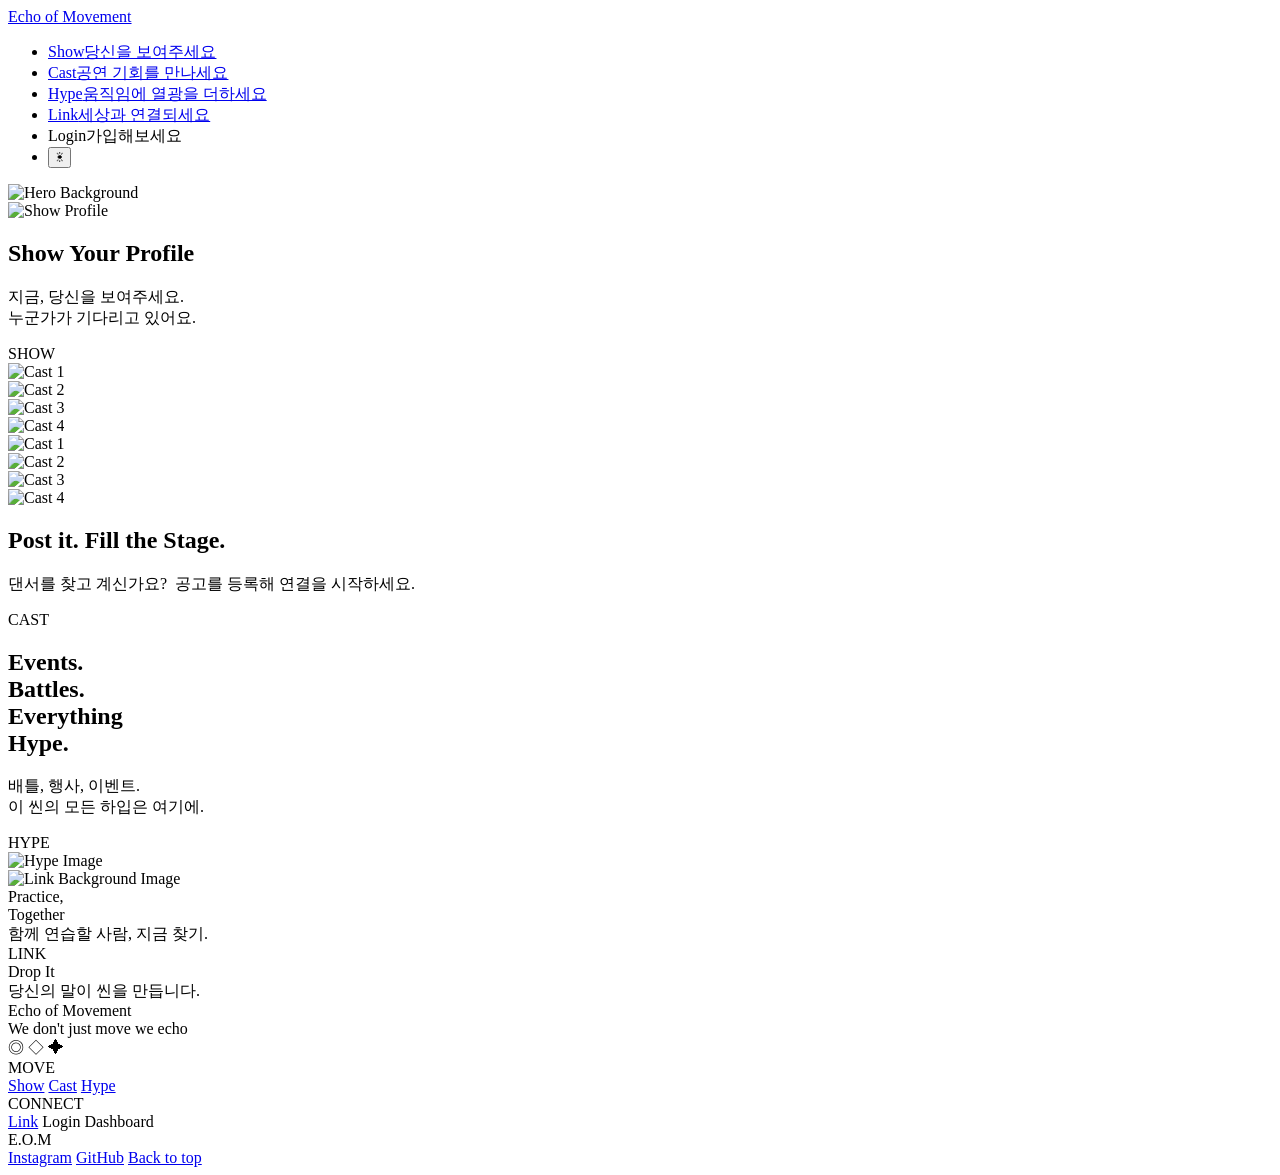
==== src/main/resources/templates/index.html @ 208e155f "fix: index 푸터와 배경 스타일 정리" ====
<!doctype html>
<html lang="ko" data-theme="dark" xmlns:th="http://www.thymeleaf.org">
<head>
    <meta charset="utf-8">
    <meta name="viewport" content="width=device-width, initial-scale=1">
    <title>E.O.M | Echo of Movement</title>
    <link rel="preconnect" href="https://fonts.googleapis.com">
    <link rel="preconnect" href="https://fonts.gstatic.com" crossorigin>
    <link href="https://fonts.googleapis.com/css2?family=Inter:wght@400;600;700&family=Irish+Grover&family=Roboto:wght@700&family=Roboto+Mono&display=swap" rel="stylesheet">
    <link rel="stylesheet" th:href="@{/css/app.css}">
    <link rel="stylesheet" th:href="@{/css/marketing.css}">
</head>
<body class="marketing-page">
<header class="header">
    <a class="logo" href="/" data-scroll-top>Echo of Movement</a>
    <nav class="navbar">
        <ul>
            <li>
                <a href="#show" data-section-link="show">Show<span class="subtitle">당신을 보여주세요</span></a>
            </li>
            <li>
                <a href="#cast" data-section-link="cast">Cast<span class="subtitle">공연 기회를 만나세요</span></a>
            </li>
            <li>
                <a href="#hype" data-section-link="hype">Hype<span class="subtitle">움직임에 열광을 더하세요</span></a>
            </li>
            <li>
                <a href="#link" data-section-link="link">Link<span class="subtitle">세상과 연결되세요</span></a>
            </li>
            <li>
                <a th:href="@{/login}">Login<span class="subtitle">가입해보세요</span></a>
            </li>
            <li>
                <button class="theme-toggle-button" type="button" data-theme-toggle aria-label="Toggle theme">☀</button>
            </li>
        </ul>
    </nav>
</header>

<main>
    <section class="hero-section">
        <img class="hero-image" th:src="@{/assets/source/hero.jpg}" alt="Hero Background">
        <div class="label">
            <div class="typewriter-text" data-typewriter-text="&quot; WE&#10;DON'T&#10;JUST&#10;MOVE,&#10;WE ECHO &quot;"></div>
        </div>
    </section>

    <section id="show" class="show-section reveal-section">
        <div class="show-container">
            <div class="show-image-wrapper reveal-up">
                <img th:src="@{/assets/source/show.png}" alt="Show Profile">
            </div>
            <div class="show-content reveal-right">
                <h2 class="show-title">Show Your Profile</h2>
                <p class="show-description">
                    지금, 당신을 보여주세요.<br>
                    누군가가 기다리고 있어요.
                </p>
                <a class="show-button" th:href="@{/login}">SHOW</a>
            </div>
        </div>
    </section>

    <section id="cast" class="cast-section reveal-section">
        <div class="cast-carousel-wrapper">
            <div class="cast-track">
                <div class="cast-card"><img th:src="@{/assets/source/cast1.jpg}" alt="Cast 1"></div>
                <div class="cast-card"><img th:src="@{/assets/source/cast2.jpg}" alt="Cast 2"></div>
                <div class="cast-card"><img th:src="@{/assets/source/cast3.jpg}" alt="Cast 3"></div>
                <div class="cast-card"><img th:src="@{/assets/source/cast4.jpg}" alt="Cast 4"></div>
                <div class="cast-card"><img th:src="@{/assets/source/cast1.jpg}" alt="Cast 1"></div>
                <div class="cast-card"><img th:src="@{/assets/source/cast2.jpg}" alt="Cast 2"></div>
                <div class="cast-card"><img th:src="@{/assets/source/cast3.jpg}" alt="Cast 3"></div>
                <div class="cast-card"><img th:src="@{/assets/source/cast4.jpg}" alt="Cast 4"></div>
            </div>
        </div>
        <div class="cast-content-wrapper reveal-up">
            <h2 class="cast-title">Post it. Fill the Stage.</h2>
            <p class="cast-desc">댄서를 찾고 계신가요?&nbsp;&nbsp;공고를 등록해 연결을 시작하세요.</p>
            <a class="show-button" th:href="@{/login}">CAST</a>
        </div>
    </section>

    <section id="hype" class="hype-section reveal-section">
        <div class="hype-container">
            <div class="hype-text reveal-left">
                <h2 class="headline">
                    Events. <br>
                    Battles. <br>
                    Everything <br>
                    Hype.
                </h2>
                <p class="desc">
                    배틀, 행사, 이벤트.<br>
                    이 씬의 모든 하입은 여기에.
                </p>
                <a class="show-button" th:href="@{/login}">HYPE</a>
            </div>
            <div class="hype-image-wrapper reveal-right">
                <img th:src="@{/assets/source/hype.jpg}" alt="Hype Image">
            </div>
        </div>
    </section>

    <section id="link" class="link-section reveal-section">
        <div class="link-background">
            <img th:src="@{/assets/source/link.png}" alt="Link Background Image">
        </div>
        <div class="link-content">
            <div class="link-left reveal-left">
                <div class="title">Practice,<br>Together</div>
                <div class="desc">함께 연습할 사람, 지금 찾기.</div>
            </div>
            <div class="button-wrapper reveal-up">
                <a class="show-button" th:href="@{/login}">LINK</a>
            </div>
            <div class="link-right reveal-right">
                <div class="title">Drop It</div>
                <div class="desc">당신의 말이 씬을 만듭니다.</div>
            </div>
        </div>
    </section>
</main>

<footer class="footer reveal-section">
    <div class="footer-left">
        <div class="footer-logo">Echo of Movement</div>
        <div class="footer-slogan">We don't just move we echo</div>
        <div class="footer-icons" aria-hidden="true">
            <span>◎</span>
            <span>◇</span>
            <span>✦</span>
        </div>
    </div>
    <div class="footer-columns">
        <div class="footer-column">
            <div class="footer-column-title">MOVE</div>
            <a href="#show" data-section-link="show">Show</a>
            <a href="#cast" data-section-link="cast">Cast</a>
            <a href="#hype" data-section-link="hype">Hype</a>
        </div>
        <div class="footer-column">
            <div class="footer-column-title">CONNECT</div>
            <a href="#link" data-section-link="link">Link</a>
            <a th:href="@{/login}">Login</a>
            <a th:href="@{/dashboard}">Dashboard</a>
        </div>
        <div class="footer-column">
            <div class="footer-column-title">E.O.M</div>
            <a href="https://www.instagram.com/" target="_blank" rel="noreferrer">Instagram</a>
            <a href="https://github.com/hazyala/e.o.m-springboot" target="_blank" rel="noreferrer">GitHub</a>
            <a href="/" data-scroll-top>Back to top</a>
        </div>
    </div>
</footer>

<script th:src="@{/js/theme.js}"></script>
<script th:src="@{/js/marketing.js}"></script>
</body>
</html>
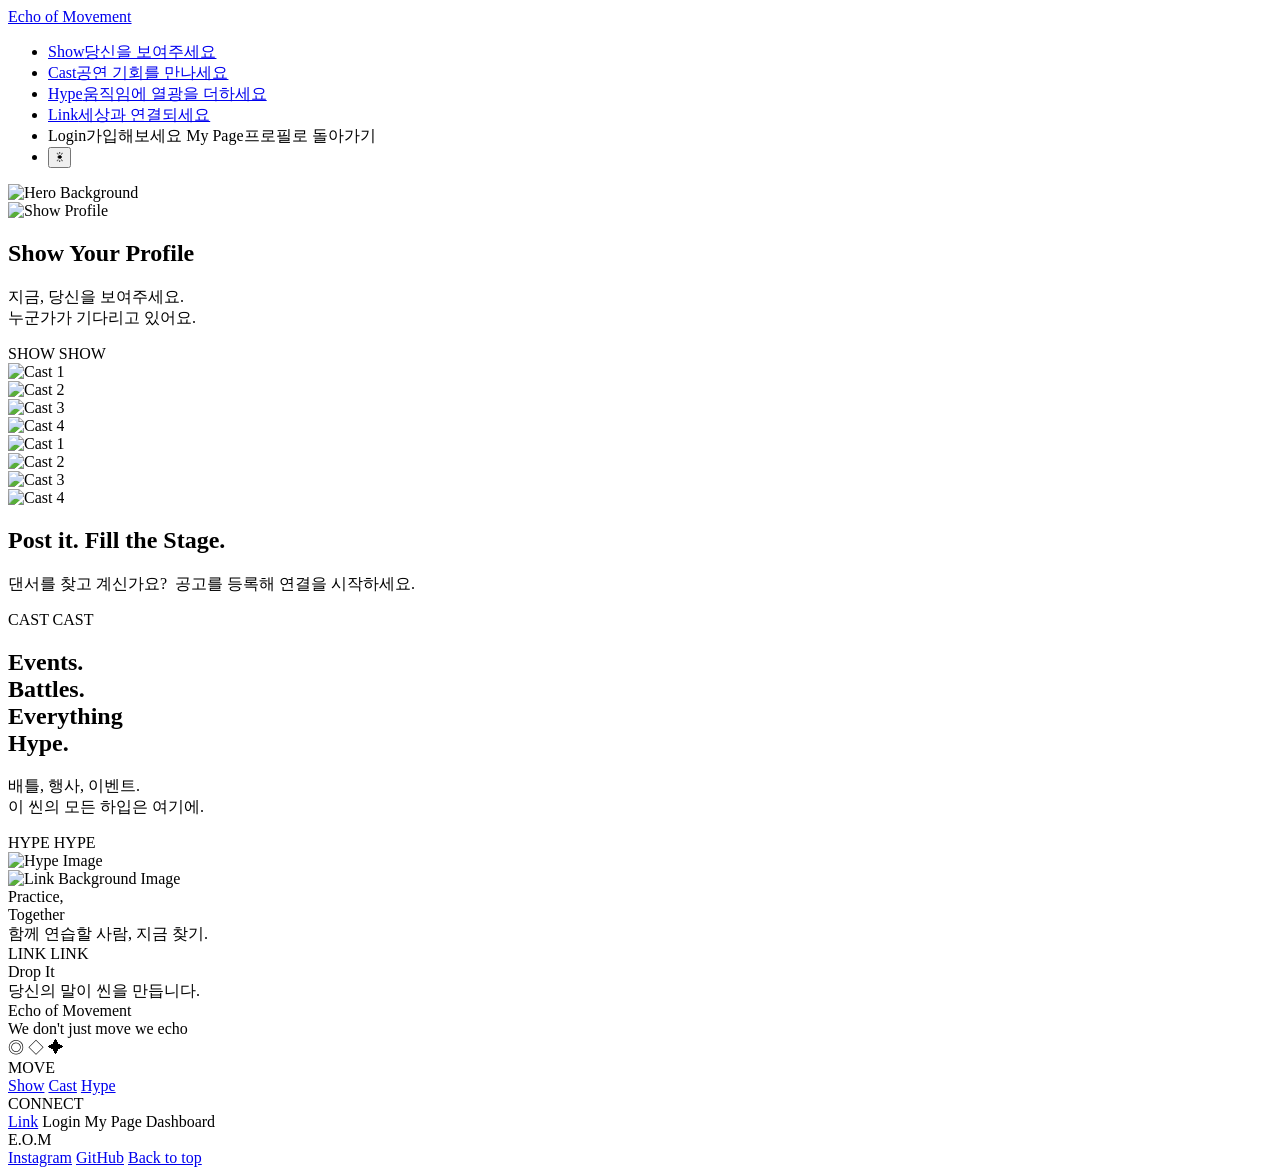
==== commit c43077d1: "fix: 로그인 유지와 인덱스 인증 링크 개선" ====
--- a/src/main/resources/templates/index.html
+++ b/src/main/resources/templates/index.html
@@ -1,5 +1,5 @@
 <!doctype html>
-<html lang="ko" data-theme="dark" xmlns:th="http://www.thymeleaf.org">
+<html lang="ko" data-theme="dark" xmlns:th="http://www.thymeleaf.org" xmlns:sec="http://www.thymeleaf.org/extras/spring-security">
 <head>
     <meta charset="utf-8">
     <meta name="viewport" content="width=device-width, initial-scale=1">
@@ -28,7 +28,8 @@
                 <a href="#link" data-section-link="link">Link<span class="subtitle">세상과 연결되세요</span></a>
             </li>
             <li>
-                <a th:href="@{/login}">Login<span class="subtitle">가입해보세요</span></a>
+                <a sec:authorize="!isAuthenticated()" th:href="@{/login}">Login<span class="subtitle">가입해보세요</span></a>
+                <a sec:authorize="isAuthenticated()" th:href="@{/my-page}">My Page<span class="subtitle">프로필로 돌아가기</span></a>
             </li>
             <li>
                 <button class="theme-toggle-button" type="button" data-theme-toggle aria-label="Toggle theme">☀</button>
@@ -56,7 +57,8 @@
                     지금, 당신을 보여주세요.<br>
                     누군가가 기다리고 있어요.
                 </p>
-                <a class="show-button" th:href="@{/login}">SHOW</a>
+                <a sec:authorize="!isAuthenticated()" class="show-button" th:href="@{/login}">SHOW</a>
+                <a sec:authorize="isAuthenticated()" class="show-button" th:href="@{/boards/SHOW}">SHOW</a>
             </div>
         </div>
     </section>
@@ -77,7 +79,8 @@
         <div class="cast-content-wrapper reveal-up">
             <h2 class="cast-title">Post it. Fill the Stage.</h2>
             <p class="cast-desc">댄서를 찾고 계신가요?&nbsp;&nbsp;공고를 등록해 연결을 시작하세요.</p>
-            <a class="show-button" th:href="@{/login}">CAST</a>
+            <a sec:authorize="!isAuthenticated()" class="show-button" th:href="@{/login}">CAST</a>
+            <a sec:authorize="isAuthenticated()" class="show-button" th:href="@{/boards/CAST}">CAST</a>
         </div>
     </section>
 
@@ -94,7 +97,8 @@
                     배틀, 행사, 이벤트.<br>
                     이 씬의 모든 하입은 여기에.
                 </p>
-                <a class="show-button" th:href="@{/login}">HYPE</a>
+                <a sec:authorize="!isAuthenticated()" class="show-button" th:href="@{/login}">HYPE</a>
+                <a sec:authorize="isAuthenticated()" class="show-button" th:href="@{/boards/HYPE}">HYPE</a>
             </div>
             <div class="hype-image-wrapper reveal-right">
                 <img th:src="@{/assets/source/hype.jpg}" alt="Hype Image">
@@ -112,7 +116,8 @@
                 <div class="desc">함께 연습할 사람, 지금 찾기.</div>
             </div>
             <div class="button-wrapper reveal-up">
-                <a class="show-button" th:href="@{/login}">LINK</a>
+                <a sec:authorize="!isAuthenticated()" class="show-button" th:href="@{/login}">LINK</a>
+                <a sec:authorize="isAuthenticated()" class="show-button" th:href="@{/boards/LINK}">LINK</a>
             </div>
             <div class="link-right reveal-right">
                 <div class="title">Drop It</div>
@@ -142,7 +147,8 @@
         <div class="footer-column">
             <div class="footer-column-title">CONNECT</div>
             <a href="#link" data-section-link="link">Link</a>
-            <a th:href="@{/login}">Login</a>
+            <a sec:authorize="!isAuthenticated()" th:href="@{/login}">Login</a>
+            <a sec:authorize="isAuthenticated()" th:href="@{/my-page}">My Page</a>
             <a th:href="@{/dashboard}">Dashboard</a>
         </div>
         <div class="footer-column">
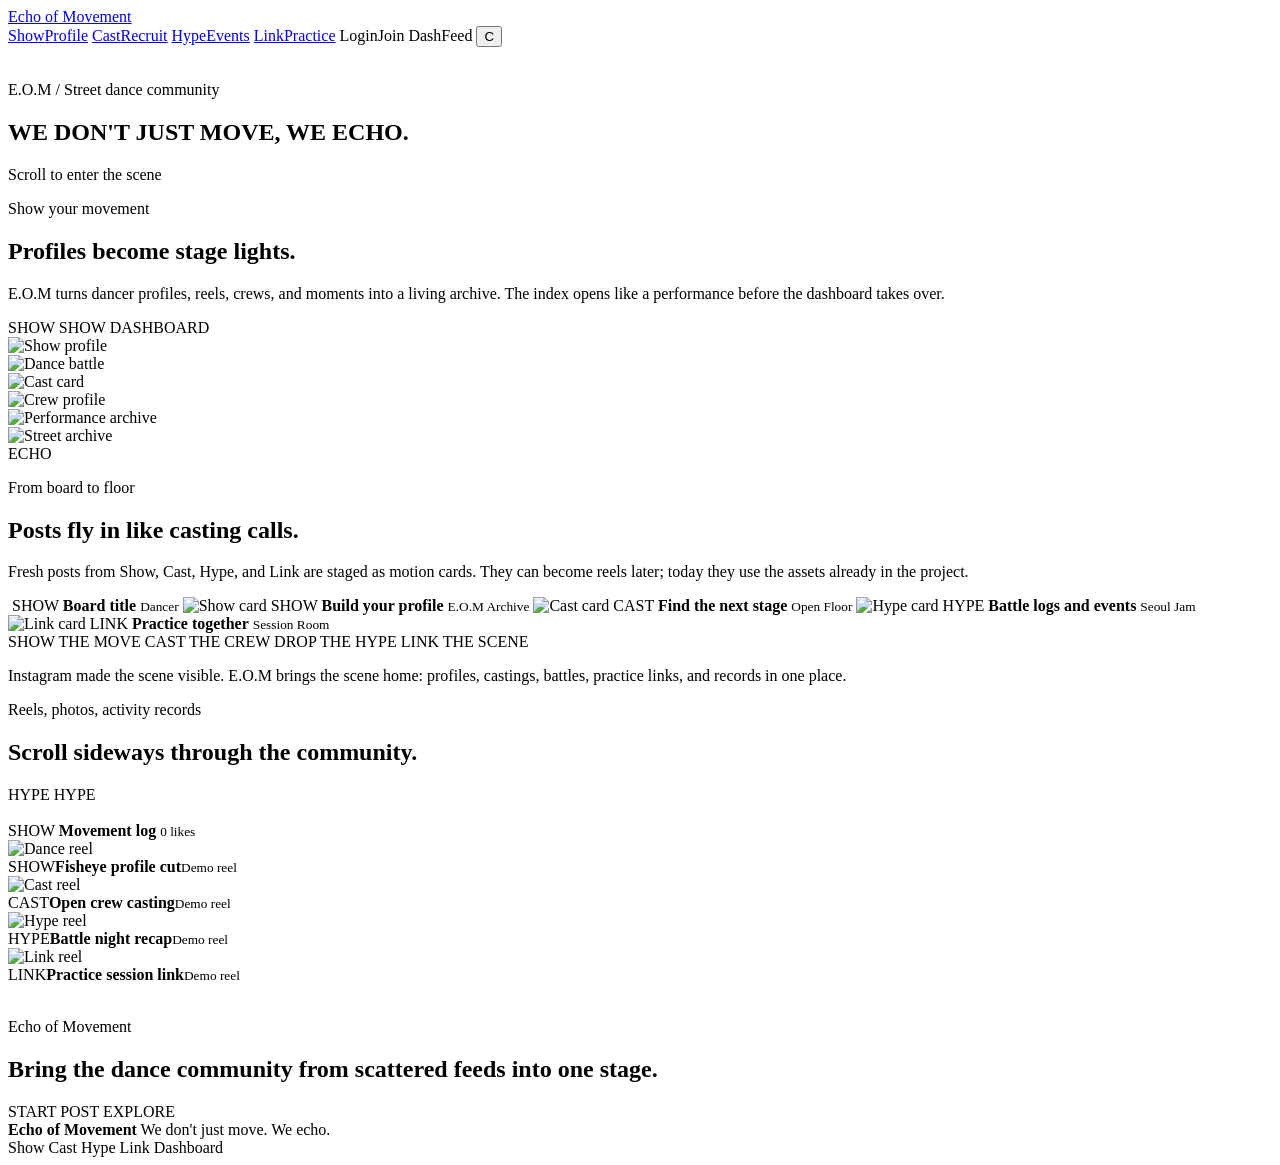
==== commit a2eb9f2d: "feat: 동적 인덱스 프로토타입 추가" ====
--- a/src/main/resources/templates/index.html
+++ b/src/main/resources/templates/index.html
@@ -6,158 +6,206 @@
     <title>E.O.M | Echo of Movement</title>
     <link rel="preconnect" href="https://fonts.googleapis.com">
     <link rel="preconnect" href="https://fonts.gstatic.com" crossorigin>
-    <link href="https://fonts.googleapis.com/css2?family=Inter:wght@400;600;700&family=Irish+Grover&family=Roboto:wght@700&family=Roboto+Mono&display=swap" rel="stylesheet">
+    <link href="https://fonts.googleapis.com/css2?family=Inter:wght@400;600;700;800;900&family=Irish+Grover&family=Roboto:wght@700;900&family=Roboto+Mono:wght@400;700&display=swap" rel="stylesheet">
     <link rel="stylesheet" th:href="@{/css/app.css}">
     <link rel="stylesheet" th:href="@{/css/marketing.css}">
 </head>
 <body class="marketing-page">
-<header class="header">
-    <a class="logo" href="/" data-scroll-top>Echo of Movement</a>
-    <nav class="navbar">
-        <ul>
-            <li>
-                <a href="#show" data-section-link="show">Show<span class="subtitle">당신을 보여주세요</span></a>
-            </li>
-            <li>
-                <a href="#cast" data-section-link="cast">Cast<span class="subtitle">공연 기회를 만나세요</span></a>
-            </li>
-            <li>
-                <a href="#hype" data-section-link="hype">Hype<span class="subtitle">움직임에 열광을 더하세요</span></a>
-            </li>
-            <li>
-                <a href="#link" data-section-link="link">Link<span class="subtitle">세상과 연결되세요</span></a>
-            </li>
-            <li>
-                <a sec:authorize="!isAuthenticated()" th:href="@{/login}">Login<span class="subtitle">가입해보세요</span></a>
-                <a sec:authorize="isAuthenticated()" th:href="@{/my-page}">My Page<span class="subtitle">프로필로 돌아가기</span></a>
-            </li>
-            <li>
-                <button class="theme-toggle-button" type="button" data-theme-toggle aria-label="Toggle theme">☀</button>
-            </li>
-        </ul>
+<header class="marketing-header" data-marketing-header>
+    <a class="marketing-logo" href="/" data-scroll-top>Echo of Movement</a>
+    <nav class="marketing-nav" aria-label="Main navigation">
+        <a href="#show" data-section-link="show">Show<span>Profile</span></a>
+        <a href="#cast" data-section-link="cast">Cast<span>Recruit</span></a>
+        <a href="#hype" data-section-link="hype">Hype<span>Events</span></a>
+        <a href="#link" data-section-link="link">Link<span>Practice</span></a>
+        <a sec:authorize="!isAuthenticated()" th:href="@{/login}">Login<span>Join</span></a>
+        <a sec:authorize="isAuthenticated()" th:href="@{/dashboard}">Dash<span>Feed</span></a>
+        <button class="marketing-theme-toggle" type="button" data-theme-toggle aria-label="Toggle theme">C</button>
     </nav>
 </header>
 
-<main>
-    <section class="hero-section">
-        <img class="hero-image" th:src="@{/assets/source/hero.jpg}" alt="Hero Background">
-        <div class="label">
-            <div class="typewriter-text" data-typewriter-text="&quot; WE&#10;DON'T&#10;JUST&#10;MOVE,&#10;WE ECHO &quot;"></div>
-        </div>
-    </section>
-
-    <section id="show" class="show-section reveal-section">
-        <div class="show-container">
-            <div class="show-image-wrapper reveal-up">
-                <img th:src="@{/assets/source/show.png}" alt="Show Profile">
-            </div>
-            <div class="show-content reveal-right">
-                <h2 class="show-title">Show Your Profile</h2>
-                <p class="show-description">
-                    지금, 당신을 보여주세요.<br>
-                    누군가가 기다리고 있어요.
-                </p>
-                <a sec:authorize="!isAuthenticated()" class="show-button" th:href="@{/login}">SHOW</a>
-                <a sec:authorize="isAuthenticated()" class="show-button" th:href="@{/boards/SHOW}">SHOW</a>
-            </div>
-        </div>
-    </section>
-
-    <section id="cast" class="cast-section reveal-section">
-        <div class="cast-carousel-wrapper">
-            <div class="cast-track">
-                <div class="cast-card"><img th:src="@{/assets/source/cast1.jpg}" alt="Cast 1"></div>
-                <div class="cast-card"><img th:src="@{/assets/source/cast2.jpg}" alt="Cast 2"></div>
-                <div class="cast-card"><img th:src="@{/assets/source/cast3.jpg}" alt="Cast 3"></div>
-                <div class="cast-card"><img th:src="@{/assets/source/cast4.jpg}" alt="Cast 4"></div>
-                <div class="cast-card"><img th:src="@{/assets/source/cast1.jpg}" alt="Cast 1"></div>
-                <div class="cast-card"><img th:src="@{/assets/source/cast2.jpg}" alt="Cast 2"></div>
-                <div class="cast-card"><img th:src="@{/assets/source/cast3.jpg}" alt="Cast 3"></div>
-                <div class="cast-card"><img th:src="@{/assets/source/cast4.jpg}" alt="Cast 4"></div>
-            </div>
-        </div>
-        <div class="cast-content-wrapper reveal-up">
-            <h2 class="cast-title">Post it. Fill the Stage.</h2>
-            <p class="cast-desc">댄서를 찾고 계신가요?&nbsp;&nbsp;공고를 등록해 연결을 시작하세요.</p>
-            <a sec:authorize="!isAuthenticated()" class="show-button" th:href="@{/login}">CAST</a>
-            <a sec:authorize="isAuthenticated()" class="show-button" th:href="@{/boards/CAST}">CAST</a>
-        </div>
-    </section>
-
-    <section id="hype" class="hype-section reveal-section">
-        <div class="hype-container">
-            <div class="hype-text reveal-left">
-                <h2 class="headline">
-                    Events. <br>
-                    Battles. <br>
-                    Everything <br>
-                    Hype.
-                </h2>
-                <p class="desc">
-                    배틀, 행사, 이벤트.<br>
-                    이 씬의 모든 하입은 여기에.
-                </p>
-                <a sec:authorize="!isAuthenticated()" class="show-button" th:href="@{/login}">HYPE</a>
-                <a sec:authorize="isAuthenticated()" class="show-button" th:href="@{/boards/HYPE}">HYPE</a>
-            </div>
-            <div class="hype-image-wrapper reveal-right">
-                <img th:src="@{/assets/source/hype.jpg}" alt="Hype Image">
-            </div>
-        </div>
-    </section>
-
-    <section id="link" class="link-section reveal-section">
-        <div class="link-background">
-            <img th:src="@{/assets/source/link.png}" alt="Link Background Image">
-        </div>
-        <div class="link-content">
-            <div class="link-left reveal-left">
-                <div class="title">Practice,<br>Together</div>
-                <div class="desc">함께 연습할 사람, 지금 찾기.</div>
-            </div>
-            <div class="button-wrapper reveal-up">
-                <a sec:authorize="!isAuthenticated()" class="show-button" th:href="@{/login}">LINK</a>
-                <a sec:authorize="isAuthenticated()" class="show-button" th:href="@{/boards/LINK}">LINK</a>
-            </div>
-            <div class="link-right reveal-right">
-                <div class="title">Drop It</div>
-                <div class="desc">당신의 말이 씬을 만듭니다.</div>
+<main class="dynamic-index">
+    <section class="cinema-section hero-cinema" data-scene="hero">
+        <div class="hero-media-stack" aria-hidden="true">
+            <img class="hero-bg" th:src="@{/assets/source/hero.jpg}" alt="">
+            <img class="hero-ghost hero-ghost-a" th:src="@{/assets/source/hype.jpg}" alt="">
+            <img class="hero-ghost hero-ghost-b" th:src="@{/assets/source/background.jpg}" alt="">
+        </div>
+        <div class="hero-copy">
+            <p class="scene-kicker">E.O.M / Street dance community</p>
+            <h1>
+                <span data-hero-line>WE DON'T</span>
+                <span data-hero-line>JUST MOVE,</span>
+                <span data-hero-line>WE ECHO.</span>
+            </h1>
+        </div>
+        <div class="hero-side-note">
+            <span>Scroll</span>
+            <span>to enter the scene</span>
+        </div>
+    </section>
+
+    <section id="show" class="cinema-section cube-cinema" data-scene="cube">
+        <div class="scene-copy cube-copy">
+            <p class="scene-kicker">Show your movement</p>
+            <h2>Profiles become stage lights.</h2>
+            <p>
+                E.O.M turns dancer profiles, reels, crews, and moments into a living archive.
+                The index opens like a performance before the dashboard takes over.
+            </p>
+            <div class="scene-actions">
+                <a sec:authorize="!isAuthenticated()" class="pill-action" th:href="@{/login}">SHOW</a>
+                <a sec:authorize="isAuthenticated()" class="pill-action" th:href="@{/boards/SHOW}">SHOW</a>
+                <a class="ghost-action" th:href="@{/dashboard}">DASHBOARD</a>
+            </div>
+        </div>
+
+        <div class="cube-stage" aria-label="E.O.M media cube">
+            <div class="media-cube" data-cube>
+                <div class="cube-face cube-front"><img th:src="@{/assets/source/show.png}" alt="Show profile"></div>
+                <div class="cube-face cube-back"><img th:src="@{/assets/source/hype.jpg}" alt="Dance battle"></div>
+                <div class="cube-face cube-right"><img th:src="@{/assets/source/cast1.jpg}" alt="Cast card"></div>
+                <div class="cube-face cube-left"><img th:src="@{/assets/source/cast3.jpg}" alt="Crew profile"></div>
+                <div class="cube-face cube-top"><img th:src="@{/assets/source/ben-iwara-XoZ3P4Vl0LY-unsplash.jpg}" alt="Performance archive"></div>
+                <div class="cube-face cube-bottom"><img th:src="@{/assets/source/dwayne-joe-_Haw_PsHa5E-unsplash.jpg}" alt="Street archive"></div>
+            </div>
+        </div>
+        <div class="massive-word" aria-hidden="true">ECHO</div>
+    </section>
+
+    <section id="cast" class="cinema-section card-cinema" data-scene="cards">
+        <div class="scene-copy cards-copy">
+            <p class="scene-kicker">From board to floor</p>
+            <h2>Posts fly in like casting calls.</h2>
+            <p>
+                Fresh posts from Show, Cast, Hype, and Link are staged as motion cards.
+                They can become reels later; today they use the assets already in the project.
+            </p>
+        </div>
+
+        <div class="board-card-field">
+            <a class="board-motion-card board-motion-card-data"
+               th:each="post, iter : ${indexPosts}"
+               th:if="${iter.index < 8}"
+               th:href="@{'/posts/' + ${post.id}}"
+               th:style="'--i:' + ${iter.index}">
+                <img th:src="${post.thumbnailUrl != null and !#strings.isEmpty(post.thumbnailUrl) ? post.thumbnailUrl : '/assets/source/background.jpg'}" th:alt="${post.title}">
+                <span th:text="${post.boardType}">SHOW</span>
+                <strong th:text="${post.title}">Board title</strong>
+                <small th:text="${post.author.displayName}">Dancer</small>
+            </a>
+
+            <th:block th:if="${#lists.isEmpty(indexPosts)}">
+                <a class="board-motion-card" th:href="@{/boards/SHOW}" style="--i:0">
+                    <img th:src="@{/assets/source/show.png}" alt="Show card">
+                    <span>SHOW</span>
+                    <strong>Build your profile</strong>
+                    <small>E.O.M Archive</small>
+                </a>
+                <a class="board-motion-card" th:href="@{/boards/CAST}" style="--i:1">
+                    <img th:src="@{/assets/source/cast1.jpg}" alt="Cast card">
+                    <span>CAST</span>
+                    <strong>Find the next stage</strong>
+                    <small>Open Floor</small>
+                </a>
+                <a class="board-motion-card" th:href="@{/boards/HYPE}" style="--i:2">
+                    <img th:src="@{/assets/source/hype.jpg}" alt="Hype card">
+                    <span>HYPE</span>
+                    <strong>Battle logs and events</strong>
+                    <small>Seoul Jam</small>
+                </a>
+                <a class="board-motion-card" th:href="@{/boards/LINK}" style="--i:3">
+                    <img th:src="@{/assets/source/link.png}" alt="Link card">
+                    <span>LINK</span>
+                    <strong>Practice together</strong>
+                    <small>Session Room</small>
+                </a>
+            </th:block>
+        </div>
+    </section>
+
+    <section class="typo-cinema" data-scene="typo" aria-label="E.O.M manifesto">
+        <div class="typo-track">
+            <span>SHOW THE MOVE</span>
+            <span>CAST THE CREW</span>
+            <span>DROP THE HYPE</span>
+            <span>LINK THE SCENE</span>
+        </div>
+        <p>
+            Instagram made the scene visible. E.O.M brings the scene home:
+            profiles, castings, battles, practice links, and records in one place.
+        </p>
+    </section>
+
+    <section id="hype" class="reels-cinema" data-scene="reels">
+        <div class="reels-head">
+            <p class="scene-kicker">Reels, photos, activity records</p>
+            <h2>Scroll sideways through the community.</h2>
+            <a sec:authorize="!isAuthenticated()" class="pill-action" th:href="@{/login}">HYPE</a>
+            <a sec:authorize="isAuthenticated()" class="pill-action" th:href="@{/boards/HYPE}">HYPE</a>
+        </div>
+
+        <div class="reel-rail-viewport">
+            <div class="reel-rail" data-reel-rail>
+                <a class="reel-card"
+                   th:each="post : ${indexPosts}"
+                   th:href="@{'/posts/' + ${post.id}}">
+                    <img th:src="${post.thumbnailUrl != null and !#strings.isEmpty(post.thumbnailUrl) ? post.thumbnailUrl : '/assets/source/hero.jpg'}" th:alt="${post.title}">
+                    <div>
+                        <span th:text="${post.boardType}">SHOW</span>
+                        <strong th:text="${post.title}">Movement log</strong>
+                        <small th:text="${post.likeCount + ' likes / ' + post.viewCount + ' views'}">0 likes</small>
+                    </div>
+                </a>
+
+                <th:block th:if="${#lists.isEmpty(indexPosts)}">
+                    <a class="reel-card" th:href="@{/boards/SHOW}">
+                        <img th:src="@{/assets/source/maick-maciel-anpdtW_Xg5c-unsplash.jpg}" alt="Dance reel">
+                        <div><span>SHOW</span><strong>Fisheye profile cut</strong><small>Demo reel</small></div>
+                    </a>
+                    <a class="reel-card" th:href="@{/boards/CAST}">
+                        <img th:src="@{/assets/source/cast2.jpg}" alt="Cast reel">
+                        <div><span>CAST</span><strong>Open crew casting</strong><small>Demo reel</small></div>
+                    </a>
+                    <a class="reel-card" th:href="@{/boards/HYPE}">
+                        <img th:src="@{/assets/source/sergio-kian-BB48dwtKHBk-unsplash.jpg}" alt="Hype reel">
+                        <div><span>HYPE</span><strong>Battle night recap</strong><small>Demo reel</small></div>
+                    </a>
+                    <a class="reel-card" th:href="@{/boards/LINK}">
+                        <img th:src="@{/assets/source/samuel-regan-asante-jRM3E-MG9sg-unsplash.jpg}" alt="Link reel">
+                        <div><span>LINK</span><strong>Practice session link</strong><small>Demo reel</small></div>
+                    </a>
+                </th:block>
+            </div>
+        </div>
+    </section>
+
+    <section id="link" class="final-cinema" data-scene="final">
+        <img class="final-bg" th:src="@{/assets/source/background.jpg}" alt="">
+        <div class="final-panel">
+            <p class="scene-kicker">Echo of Movement</p>
+            <h2>Bring the dance community from scattered feeds into one stage.</h2>
+            <div class="final-actions">
+                <a sec:authorize="!isAuthenticated()" class="pill-action" th:href="@{/login}">START</a>
+                <a sec:authorize="isAuthenticated()" class="pill-action" th:href="@{/posts/new}">POST</a>
+                <a class="ghost-action" th:href="@{/dashboard}">EXPLORE</a>
             </div>
         </div>
     </section>
 </main>
 
-<footer class="footer reveal-section">
-    <div class="footer-left">
-        <div class="footer-logo">Echo of Movement</div>
-        <div class="footer-slogan">We don't just move we echo</div>
-        <div class="footer-icons" aria-hidden="true">
-            <span>◎</span>
-            <span>◇</span>
-            <span>✦</span>
-        </div>
+<footer class="marketing-footer">
+    <div>
+        <strong>Echo of Movement</strong>
+        <span>We don't just move. We echo.</span>
     </div>
-    <div class="footer-columns">
-        <div class="footer-column">
-            <div class="footer-column-title">MOVE</div>
-            <a href="#show" data-section-link="show">Show</a>
-            <a href="#cast" data-section-link="cast">Cast</a>
-            <a href="#hype" data-section-link="hype">Hype</a>
-        </div>
-        <div class="footer-column">
-            <div class="footer-column-title">CONNECT</div>
-            <a href="#link" data-section-link="link">Link</a>
-            <a sec:authorize="!isAuthenticated()" th:href="@{/login}">Login</a>
-            <a sec:authorize="isAuthenticated()" th:href="@{/my-page}">My Page</a>
-            <a th:href="@{/dashboard}">Dashboard</a>
-        </div>
-        <div class="footer-column">
-            <div class="footer-column-title">E.O.M</div>
-            <a href="https://www.instagram.com/" target="_blank" rel="noreferrer">Instagram</a>
-            <a href="https://github.com/hazyala/e.o.m-springboot" target="_blank" rel="noreferrer">GitHub</a>
-            <a href="/" data-scroll-top>Back to top</a>
-        </div>
-    </div>
+    <nav aria-label="Footer navigation">
+        <a th:href="@{/boards/SHOW}">Show</a>
+        <a th:href="@{/boards/CAST}">Cast</a>
+        <a th:href="@{/boards/HYPE}">Hype</a>
+        <a th:href="@{/boards/LINK}">Link</a>
+        <a th:href="@{/dashboard}">Dashboard</a>
+    </nav>
 </footer>
 
 <script th:src="@{/js/theme.js}"></script>
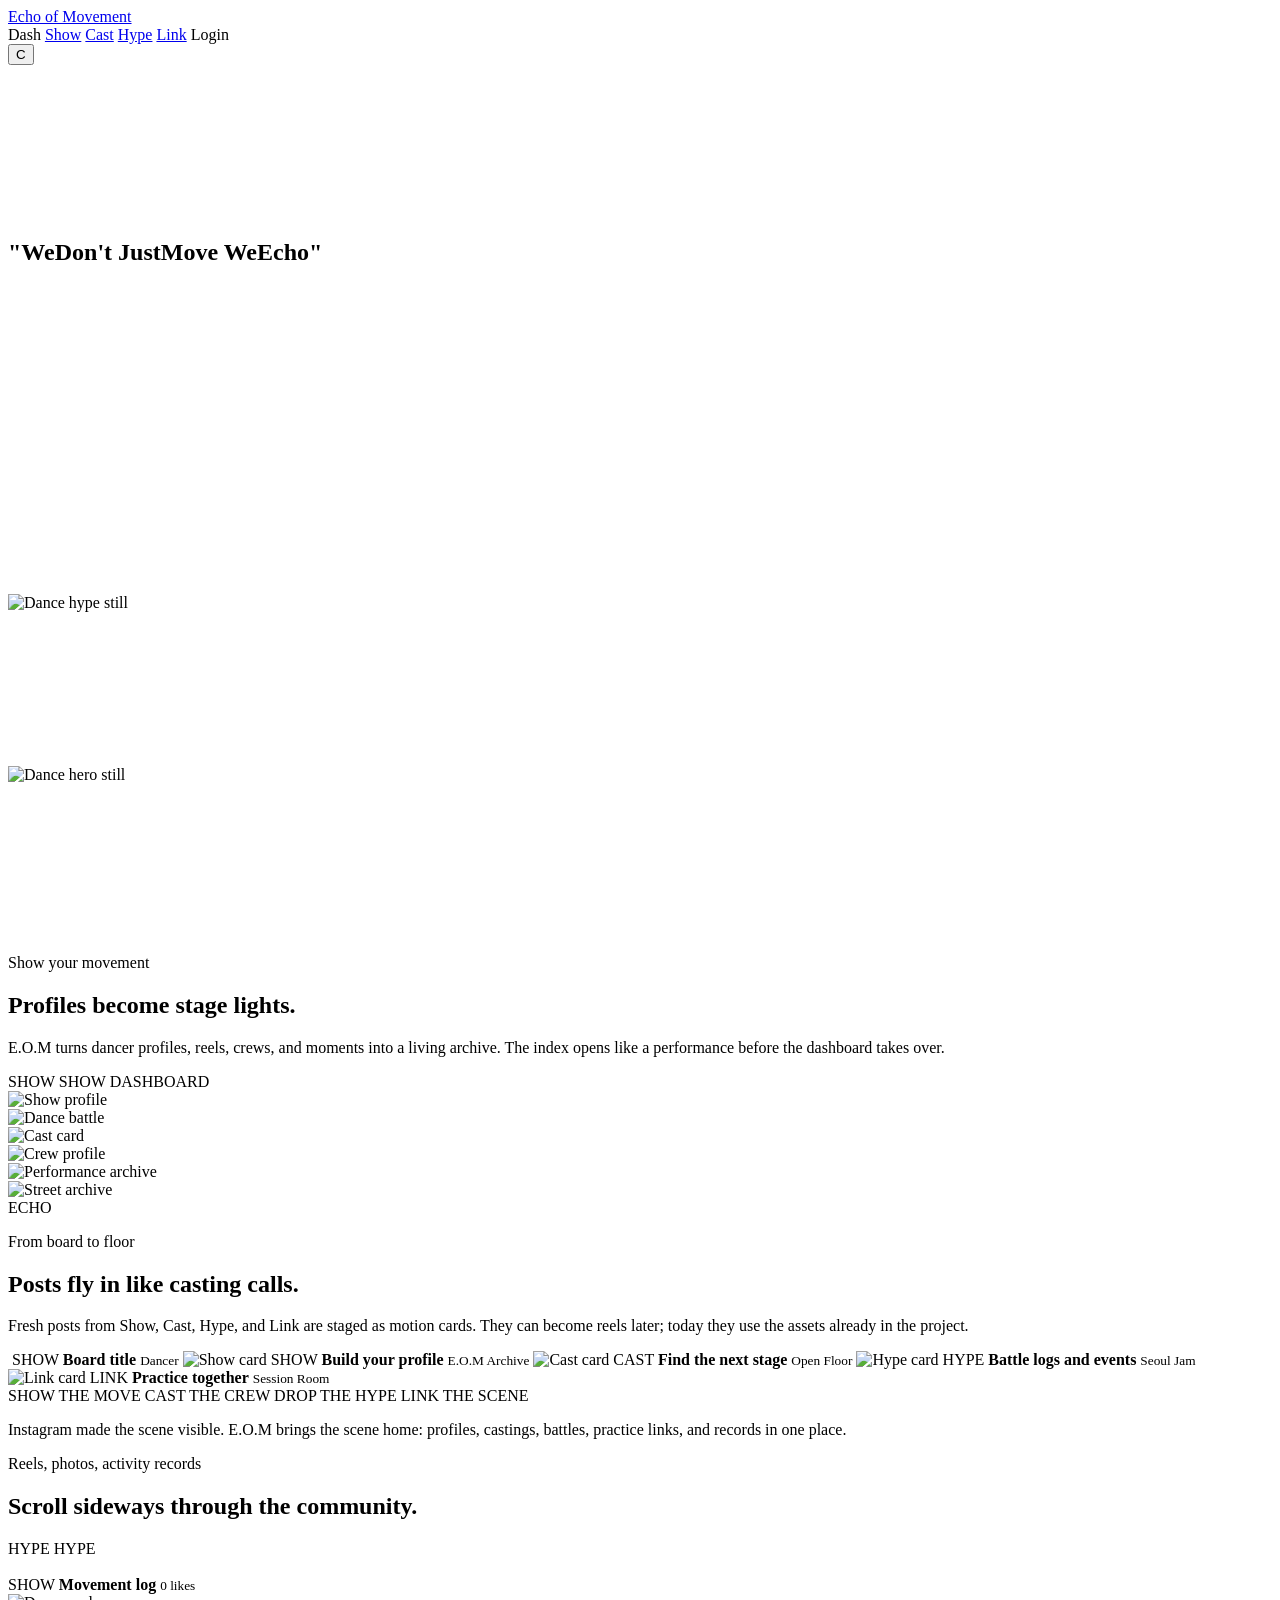
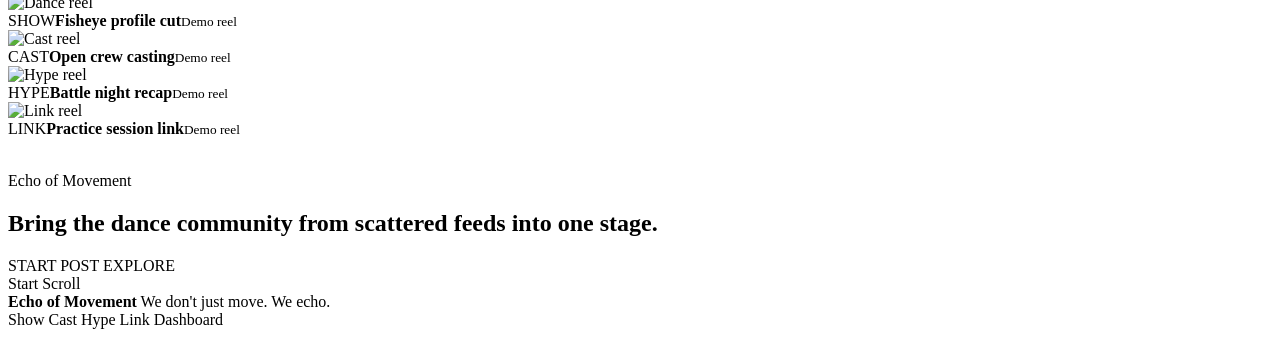
==== commit dfc6dadf: "feat: 인덱스 히어로 스크롤 연출 개선" ====
--- a/src/main/resources/templates/index.html
+++ b/src/main/resources/templates/index.html
@@ -14,34 +14,60 @@
 <header class="marketing-header" data-marketing-header>
     <a class="marketing-logo" href="/" data-scroll-top>Echo of Movement</a>
     <nav class="marketing-nav" aria-label="Main navigation">
-        <a href="#show" data-section-link="show">Show<span>Profile</span></a>
-        <a href="#cast" data-section-link="cast">Cast<span>Recruit</span></a>
-        <a href="#hype" data-section-link="hype">Hype<span>Events</span></a>
-        <a href="#link" data-section-link="link">Link<span>Practice</span></a>
-        <a sec:authorize="!isAuthenticated()" th:href="@{/login}">Login<span>Join</span></a>
-        <a sec:authorize="isAuthenticated()" th:href="@{/dashboard}">Dash<span>Feed</span></a>
-        <button class="marketing-theme-toggle" type="button" data-theme-toggle aria-label="Toggle theme">C</button>
+        <a th:href="@{/dashboard}">Dash</a>
+        <a href="#show" data-section-link="show">Show</a>
+        <a href="#cast" data-section-link="cast">Cast</a>
+        <a href="#hype" data-section-link="hype">Hype</a>
+        <a href="#link" data-section-link="link">Link</a>
+        <a sec:authorize="!isAuthenticated()" th:href="@{/login}">Login</a>
     </nav>
+    <button class="marketing-theme-toggle" type="button" data-theme-toggle aria-label="Toggle theme">C</button>
 </header>
 
 <main class="dynamic-index">
     <section class="cinema-section hero-cinema" data-scene="hero">
-        <div class="hero-media-stack" aria-hidden="true">
-            <img class="hero-bg" th:src="@{/assets/source/hero.jpg}" alt="">
-            <img class="hero-ghost hero-ghost-a" th:src="@{/assets/source/hype.jpg}" alt="">
-            <img class="hero-ghost hero-ghost-b" th:src="@{/assets/source/background.jpg}" alt="">
-        </div>
-        <div class="hero-copy">
-            <p class="scene-kicker">E.O.M / Street dance community</p>
-            <h1>
-                <span data-hero-line>WE DON'T</span>
-                <span data-hero-line>JUST MOVE,</span>
-                <span data-hero-line>WE ECHO.</span>
-            </h1>
-        </div>
-        <div class="hero-side-note">
-            <span>Scroll</span>
-            <span>to enter the scene</span>
+        <div class="hero-sticky-stage">
+            <div class="hero-media-stack" aria-hidden="true">
+                <video class="hero-ribbon-video" th:src="@{/assets/source/mp4/herostart.mp4}" autoplay muted loop playsinline preload="metadata"></video>
+            </div>
+
+            <div class="hero-reference-copy">
+                <h1 aria-label="Quote. We don't. Just move. We echo. Quote.">
+                    <span class="hero-type-line hero-type-line-dont" data-hero-line>
+                        <span style="--n:1">"</span><span class="hero-type-gap hero-type-gap-small" aria-hidden="true"></span><span style="--n:2">W</span><span style="--n:3">e</span><span class="hero-type-gap" aria-hidden="true"></span><span style="--n:4">D</span><span style="--n:5">o</span><span style="--n:6">n</span><span style="--n:7">'</span><span style="--n:8">t</span>
+                    </span>
+                    <span class="hero-type-line hero-type-line-move" data-hero-line>
+                        <span style="--n:9">J</span><span style="--n:10">u</span><span style="--n:11">s</span><span style="--n:12">t</span><span class="hero-type-gap" aria-hidden="true"></span><span style="--n:13">M</span><span style="--n:14">o</span><span style="--n:15">v</span><span style="--n:16">e</span>
+                    </span>
+                    <span class="hero-type-line hero-type-line-echo" data-hero-line>
+                        <span style="--n:17">W</span><span class="hero-letter-e" style="--n:18">e</span><span class="hero-type-gap" aria-hidden="true"></span><span style="--n:19">E</span><span style="--n:20">c</span><span style="--n:21">h</span><span style="--n:22">o</span><span class="hero-type-gap hero-type-gap-small" aria-hidden="true"></span><span style="--n:23">"</span>
+                    </span>
+                </h1>
+            </div>
+
+            <div class="hero-cube-stage" aria-label="E.O.M hero media cube">
+                <div class="media-cube hero-media-cube" data-hero-cube>
+                    <div class="cube-face cube-front">
+                        <video th:src="@{/assets/source/mp4/herostart.mp4}" autoplay muted loop playsinline preload="metadata"></video>
+                    </div>
+                    <div class="cube-face cube-back">
+                        <video th:src="@{/assets/source/mp4/cube1.mp4}" autoplay muted loop playsinline preload="metadata"></video>
+                    </div>
+                    <div class="cube-face cube-right">
+                        <img th:src="@{/assets/source/hype.jpg}" alt="Dance hype still">
+                    </div>
+                    <div class="cube-face cube-left">
+                        <video th:src="@{/assets/source/mp4/cube3.mp4}" autoplay muted loop playsinline preload="metadata"></video>
+                    </div>
+                    <div class="cube-face cube-top">
+                        <img th:src="@{/assets/source/hero.jpg}" alt="Dance hero still">
+                    </div>
+                    <div class="cube-face cube-bottom">
+                        <video th:src="@{/assets/source/mp4/cube2.mp4}" autoplay muted loop playsinline preload="metadata"></video>
+                    </div>
+                </div>
+            </div>
+
         </div>
     </section>
 
@@ -193,6 +219,8 @@
         </div>
     </section>
 </main>
+
+<div class="scroll-status" data-scroll-status>Start Scroll</div>
 
 <footer class="marketing-footer">
     <div>
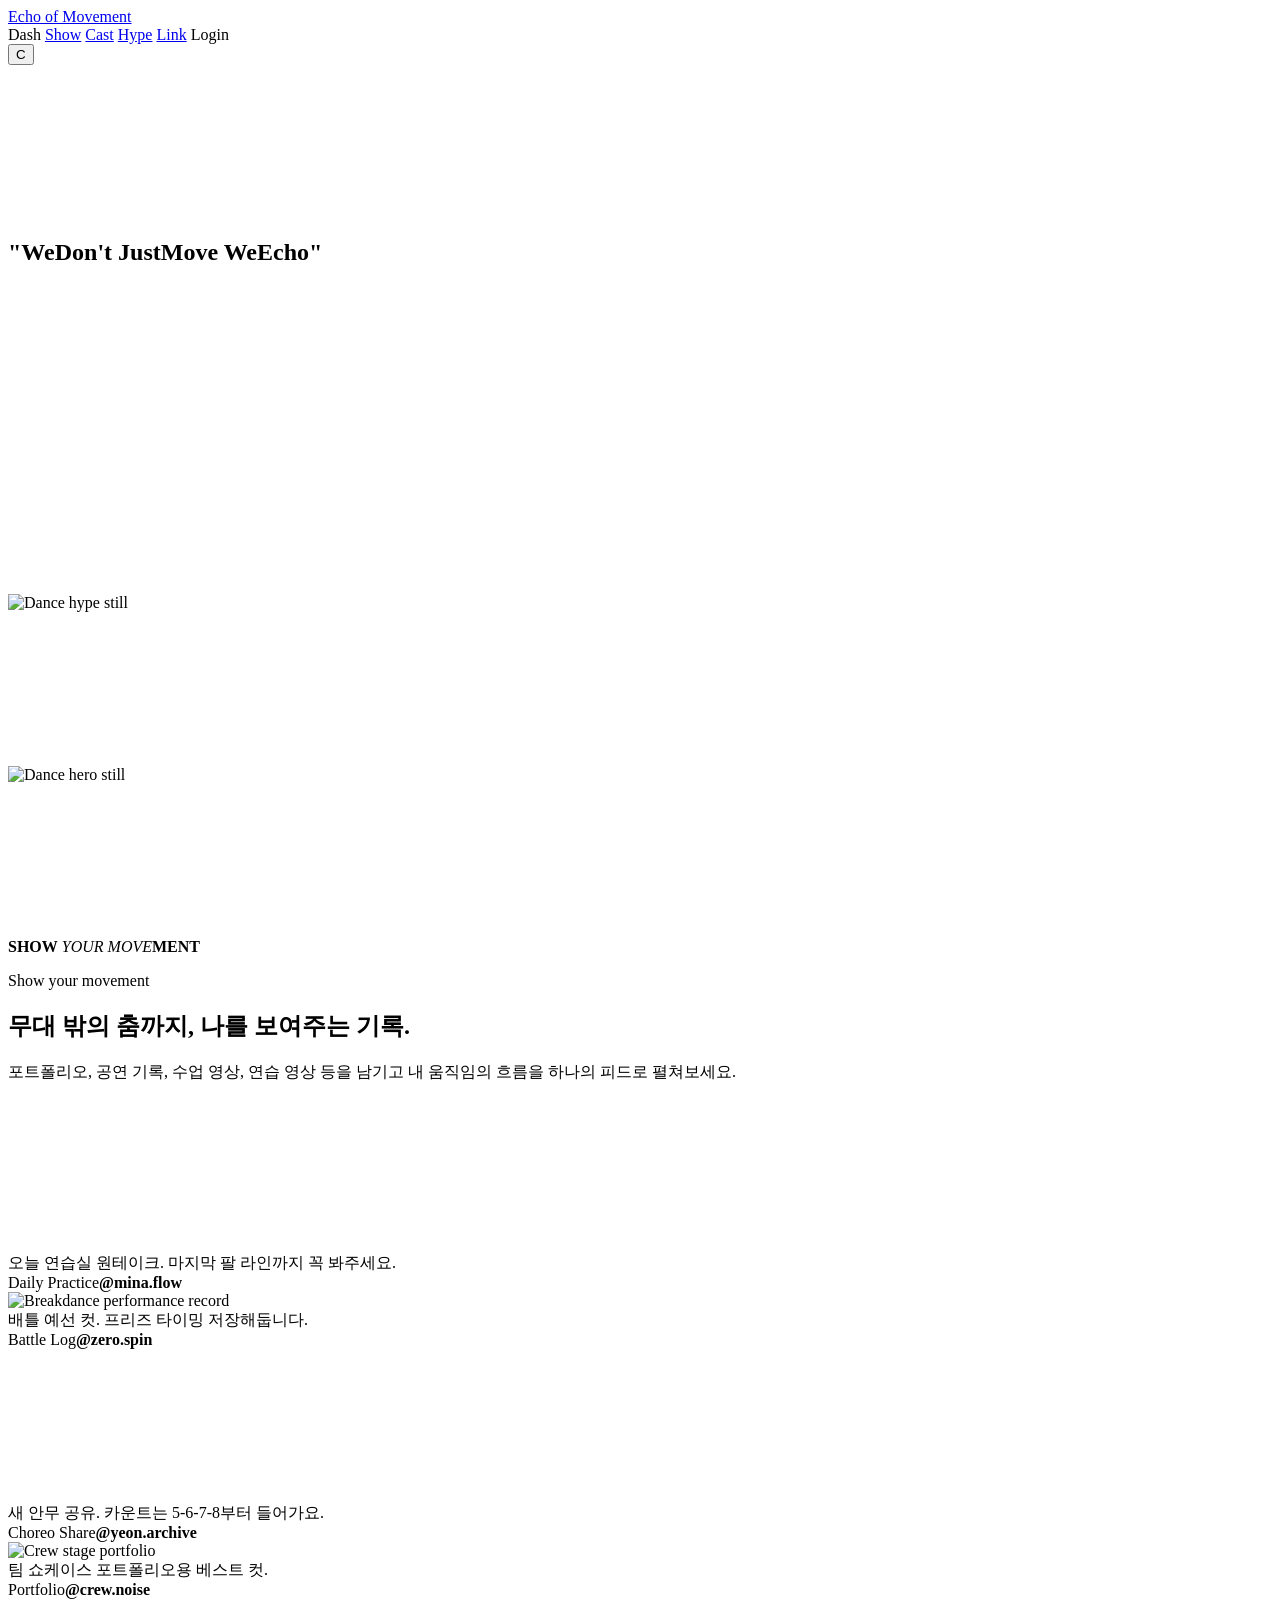
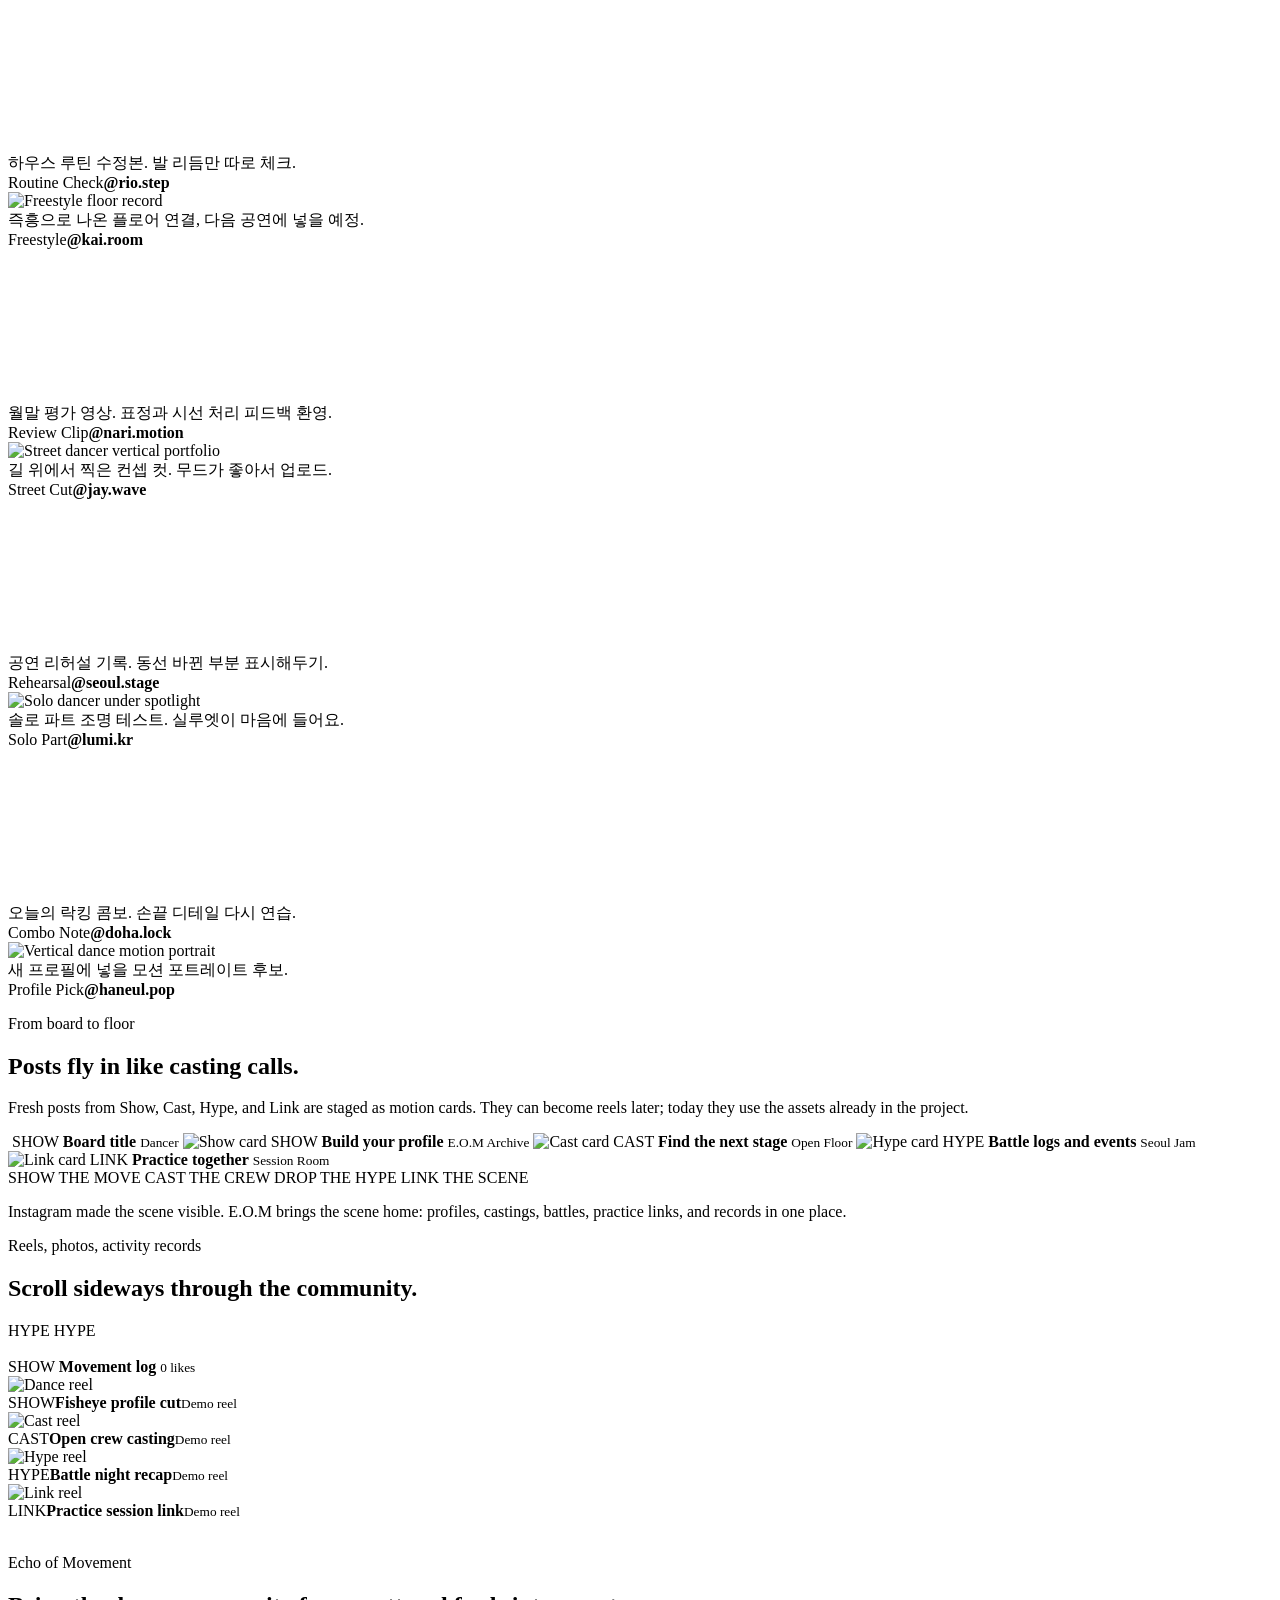
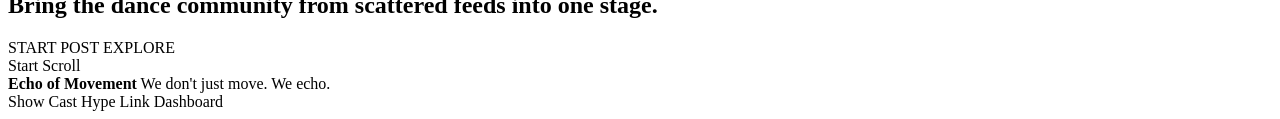
==== commit 4824fc0d: "feat: Show 섹션 릴스 스크롤 연출 개편" ====
--- a/src/main/resources/templates/index.html
+++ b/src/main/resources/templates/index.html
@@ -71,32 +71,87 @@
         </div>
     </section>
 
-    <section id="show" class="cinema-section cube-cinema" data-scene="cube">
-        <div class="scene-copy cube-copy">
-            <p class="scene-kicker">Show your movement</p>
-            <h2>Profiles become stage lights.</h2>
-            <p>
-                E.O.M turns dancer profiles, reels, crews, and moments into a living archive.
-                The index opens like a performance before the dashboard takes over.
-            </p>
-            <div class="scene-actions">
-                <a sec:authorize="!isAuthenticated()" class="pill-action" th:href="@{/login}">SHOW</a>
-                <a sec:authorize="isAuthenticated()" class="pill-action" th:href="@{/boards/SHOW}">SHOW</a>
-                <a class="ghost-action" th:href="@{/dashboard}">DASHBOARD</a>
-            </div>
-        </div>
-
-        <div class="cube-stage" aria-label="E.O.M media cube">
-            <div class="media-cube" data-cube>
-                <div class="cube-face cube-front"><img th:src="@{/assets/source/show.png}" alt="Show profile"></div>
-                <div class="cube-face cube-back"><img th:src="@{/assets/source/hype.jpg}" alt="Dance battle"></div>
-                <div class="cube-face cube-right"><img th:src="@{/assets/source/cast1.jpg}" alt="Cast card"></div>
-                <div class="cube-face cube-left"><img th:src="@{/assets/source/cast3.jpg}" alt="Crew profile"></div>
-                <div class="cube-face cube-top"><img th:src="@{/assets/source/ben-iwara-XoZ3P4Vl0LY-unsplash.jpg}" alt="Performance archive"></div>
-                <div class="cube-face cube-bottom"><img th:src="@{/assets/source/dwayne-joe-_Haw_PsHa5E-unsplash.jpg}" alt="Street archive"></div>
-            </div>
-        </div>
-        <div class="massive-word" aria-hidden="true">ECHO</div>
+    <section id="show" class="cinema-section show-cinema" data-scene="show">
+        <div class="show-sticky-stage">
+            <div class="show-title-stack" data-show-title aria-hidden="true">
+                <span><strong>SHOW</strong> <em class="show-title-fade">YOUR</em></span>
+                <span><em class="show-title-fade">MOVE</em><b class="show-title-fade">MENT</b></span>
+            </div>
+
+            <div class="show-message">
+                <p class="scene-kicker">Show your movement</p>
+                <h2>무대 밖의 춤까지, 나를 보여주는 기록.</h2>
+                <p>
+                    포트폴리오, 공연 기록, 수업 영상, 연습 영상 등을 남기고 내 움직임의 흐름을
+                    하나의 피드로 펼쳐보세요.
+                </p>
+            </div>
+
+            <div class="show-rail-viewport">
+                <div class="show-reel-rail" data-show-rail>
+                    <article class="show-reel-card show-reel-card-video" style="--i:0">
+                        <video th:src="@{/assets/source/mp4/show1.mp4}" autoplay muted loop playsinline preload="metadata"></video>
+                        <div class="show-caption">오늘 연습실 원테이크. 마지막 팔 라인까지 꼭 봐주세요.</div>
+                        <div class="show-meta"><span>Daily Practice</span><strong>@mina.flow</strong></div>
+                    </article>
+                    <article class="show-reel-card" style="--i:1">
+                        <img th:src="@{/assets/source/dwayne-joe-_Haw_PsHa5E-unsplash.jpg}" alt="Breakdance performance record">
+                        <div class="show-caption">배틀 예선 컷. 프리즈 타이밍 저장해둡니다.</div>
+                        <div class="show-meta"><span>Battle Log</span><strong>@zero.spin</strong></div>
+                    </article>
+                    <article class="show-reel-card show-reel-card-video" style="--i:2">
+                        <video th:src="@{/assets/source/mp4/show2.mp4}" autoplay muted loop playsinline preload="metadata"></video>
+                        <div class="show-caption">새 안무 공유. 카운트는 5-6-7-8부터 들어가요.</div>
+                        <div class="show-meta"><span>Choreo Share</span><strong>@yeon.archive</strong></div>
+                    </article>
+                    <article class="show-reel-card" style="--i:3">
+                        <img th:src="@{/assets/source/ben-iwara-XoZ3P4Vl0LY-unsplash.jpg}" alt="Crew stage portfolio">
+                        <div class="show-caption">팀 쇼케이스 포트폴리오용 베스트 컷.</div>
+                        <div class="show-meta"><span>Portfolio</span><strong>@crew.noise</strong></div>
+                    </article>
+                    <article class="show-reel-card show-reel-card-video" style="--i:4">
+                        <video th:src="@{/assets/source/mp4/show3.mp4}" autoplay muted loop playsinline preload="metadata"></video>
+                        <div class="show-caption">하우스 루틴 수정본. 발 리듬만 따로 체크.</div>
+                        <div class="show-meta"><span>Routine Check</span><strong>@rio.step</strong></div>
+                    </article>
+                    <article class="show-reel-card" style="--i:5">
+                        <img th:src="@{/assets/source/samuel-regan-asante-jRM3E-MG9sg-unsplash.jpg}" alt="Freestyle floor record">
+                        <div class="show-caption">즉흥으로 나온 플로어 연결, 다음 공연에 넣을 예정.</div>
+                        <div class="show-meta"><span>Freestyle</span><strong>@kai.room</strong></div>
+                    </article>
+                    <article class="show-reel-card show-reel-card-video" style="--i:6">
+                        <video th:src="@{/assets/source/mp4/show4.mp4}" autoplay muted loop playsinline preload="metadata"></video>
+                        <div class="show-caption">월말 평가 영상. 표정과 시선 처리 피드백 환영.</div>
+                        <div class="show-meta"><span>Review Clip</span><strong>@nari.motion</strong></div>
+                    </article>
+                    <article class="show-reel-card" style="--i:7">
+                        <img th:src="@{/assets/source/fethi-benattallah-Pf7DdhpYk88-unsplash.jpg}" alt="Street dancer vertical portfolio">
+                        <div class="show-caption">길 위에서 찍은 컨셉 컷. 무드가 좋아서 업로드.</div>
+                        <div class="show-meta"><span>Street Cut</span><strong>@jay.wave</strong></div>
+                    </article>
+                    <article class="show-reel-card show-reel-card-video" style="--i:8">
+                        <video th:src="@{/assets/source/mp4/show5.mp4}" autoplay muted loop playsinline preload="metadata"></video>
+                        <div class="show-caption">공연 리허설 기록. 동선 바뀐 부분 표시해두기.</div>
+                        <div class="show-meta"><span>Rehearsal</span><strong>@seoul.stage</strong></div>
+                    </article>
+                    <article class="show-reel-card" style="--i:9">
+                        <img th:src="@{/assets/source/daniel-oKJ2n8HiDr0-unsplash.jpg}" alt="Solo dancer under spotlight">
+                        <div class="show-caption">솔로 파트 조명 테스트. 실루엣이 마음에 들어요.</div>
+                        <div class="show-meta"><span>Solo Part</span><strong>@lumi.kr</strong></div>
+                    </article>
+                    <article class="show-reel-card show-reel-card-video" style="--i:10">
+                        <video th:src="@{/assets/source/mp4/show6.mp4}" autoplay muted loop playsinline preload="metadata"></video>
+                        <div class="show-caption">오늘의 락킹 콤보. 손끝 디테일 다시 연습.</div>
+                        <div class="show-meta"><span>Combo Note</span><strong>@doha.lock</strong></div>
+                    </article>
+                    <article class="show-reel-card" style="--i:11">
+                        <img th:src="@{/assets/source/shimo-yann-4vaZN5xBMEo-unsplash.jpg}" alt="Vertical dance motion portrait">
+                        <div class="show-caption">새 프로필에 넣을 모션 포트레이트 후보.</div>
+                        <div class="show-meta"><span>Profile Pick</span><strong>@haneul.pop</strong></div>
+                    </article>
+                </div>
+            </div>
+        </div>
     </section>
 
     <section id="cast" class="cinema-section card-cinema" data-scene="cards">
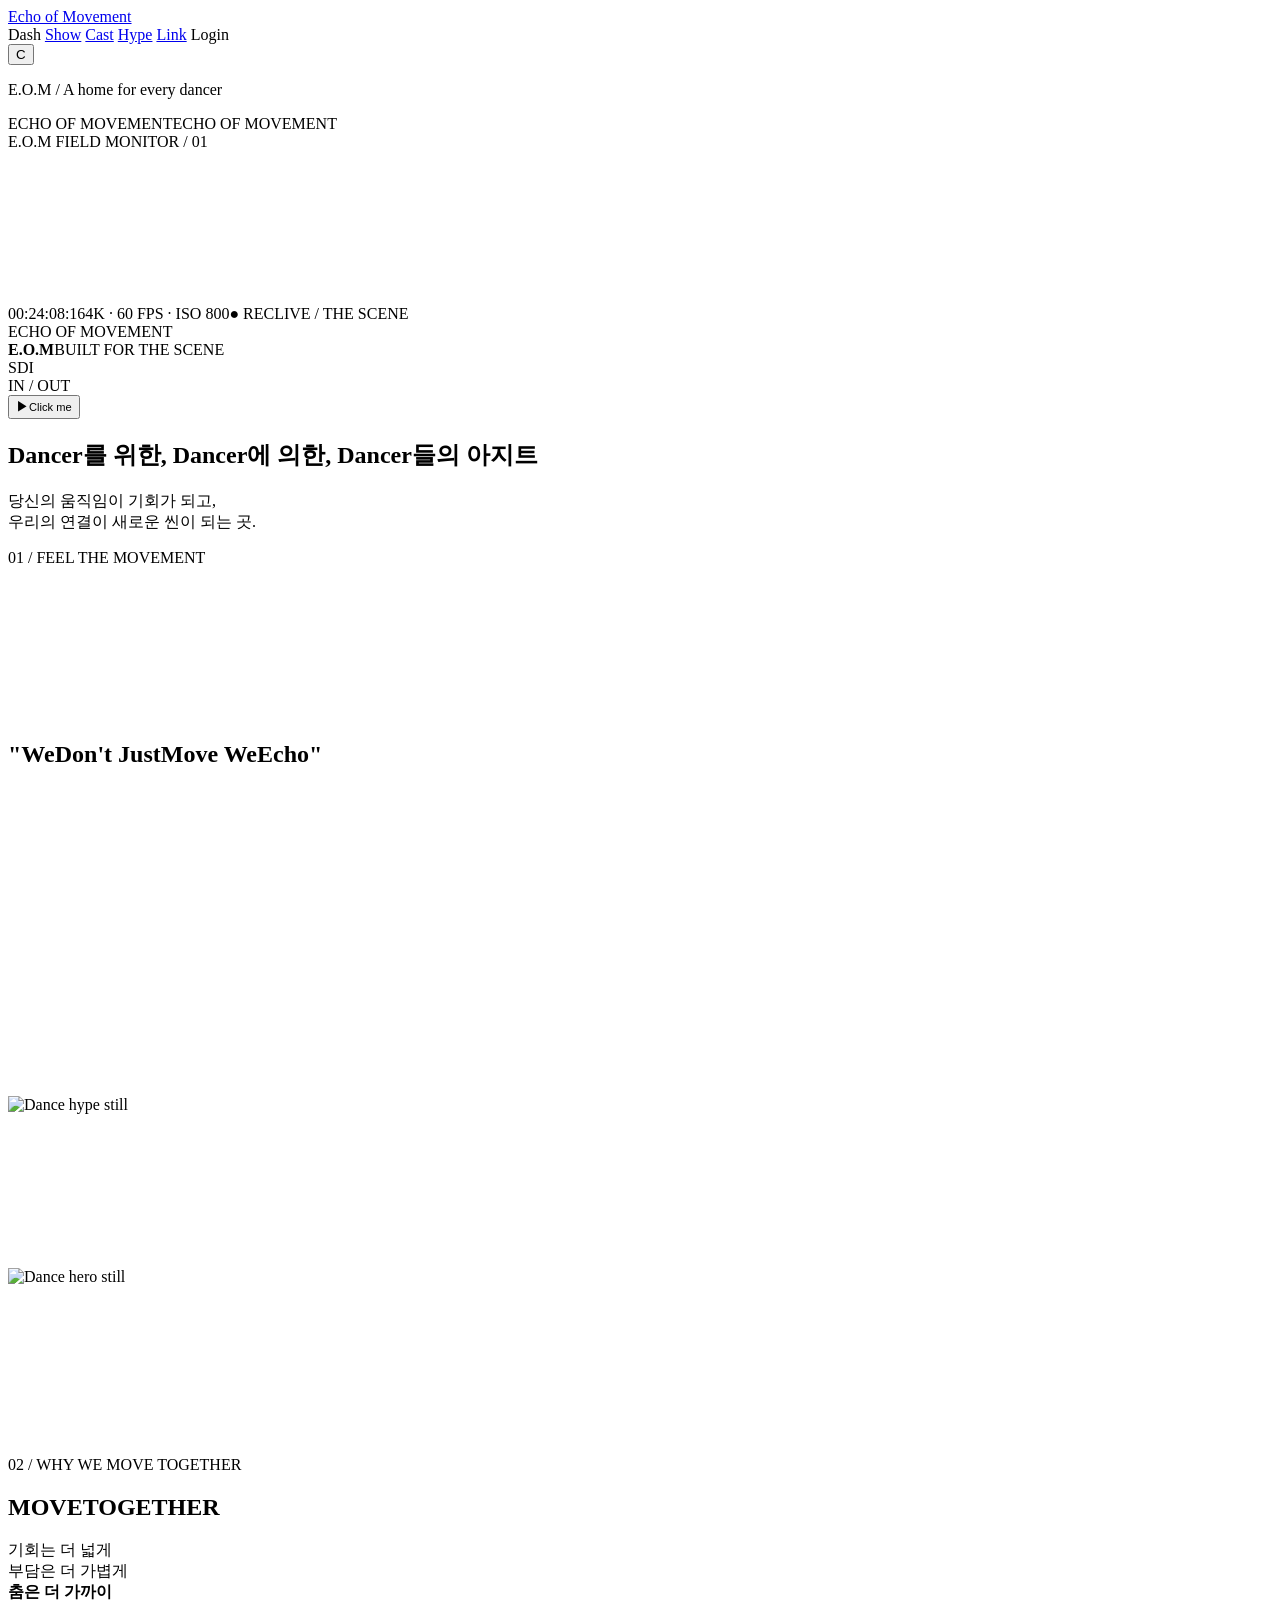
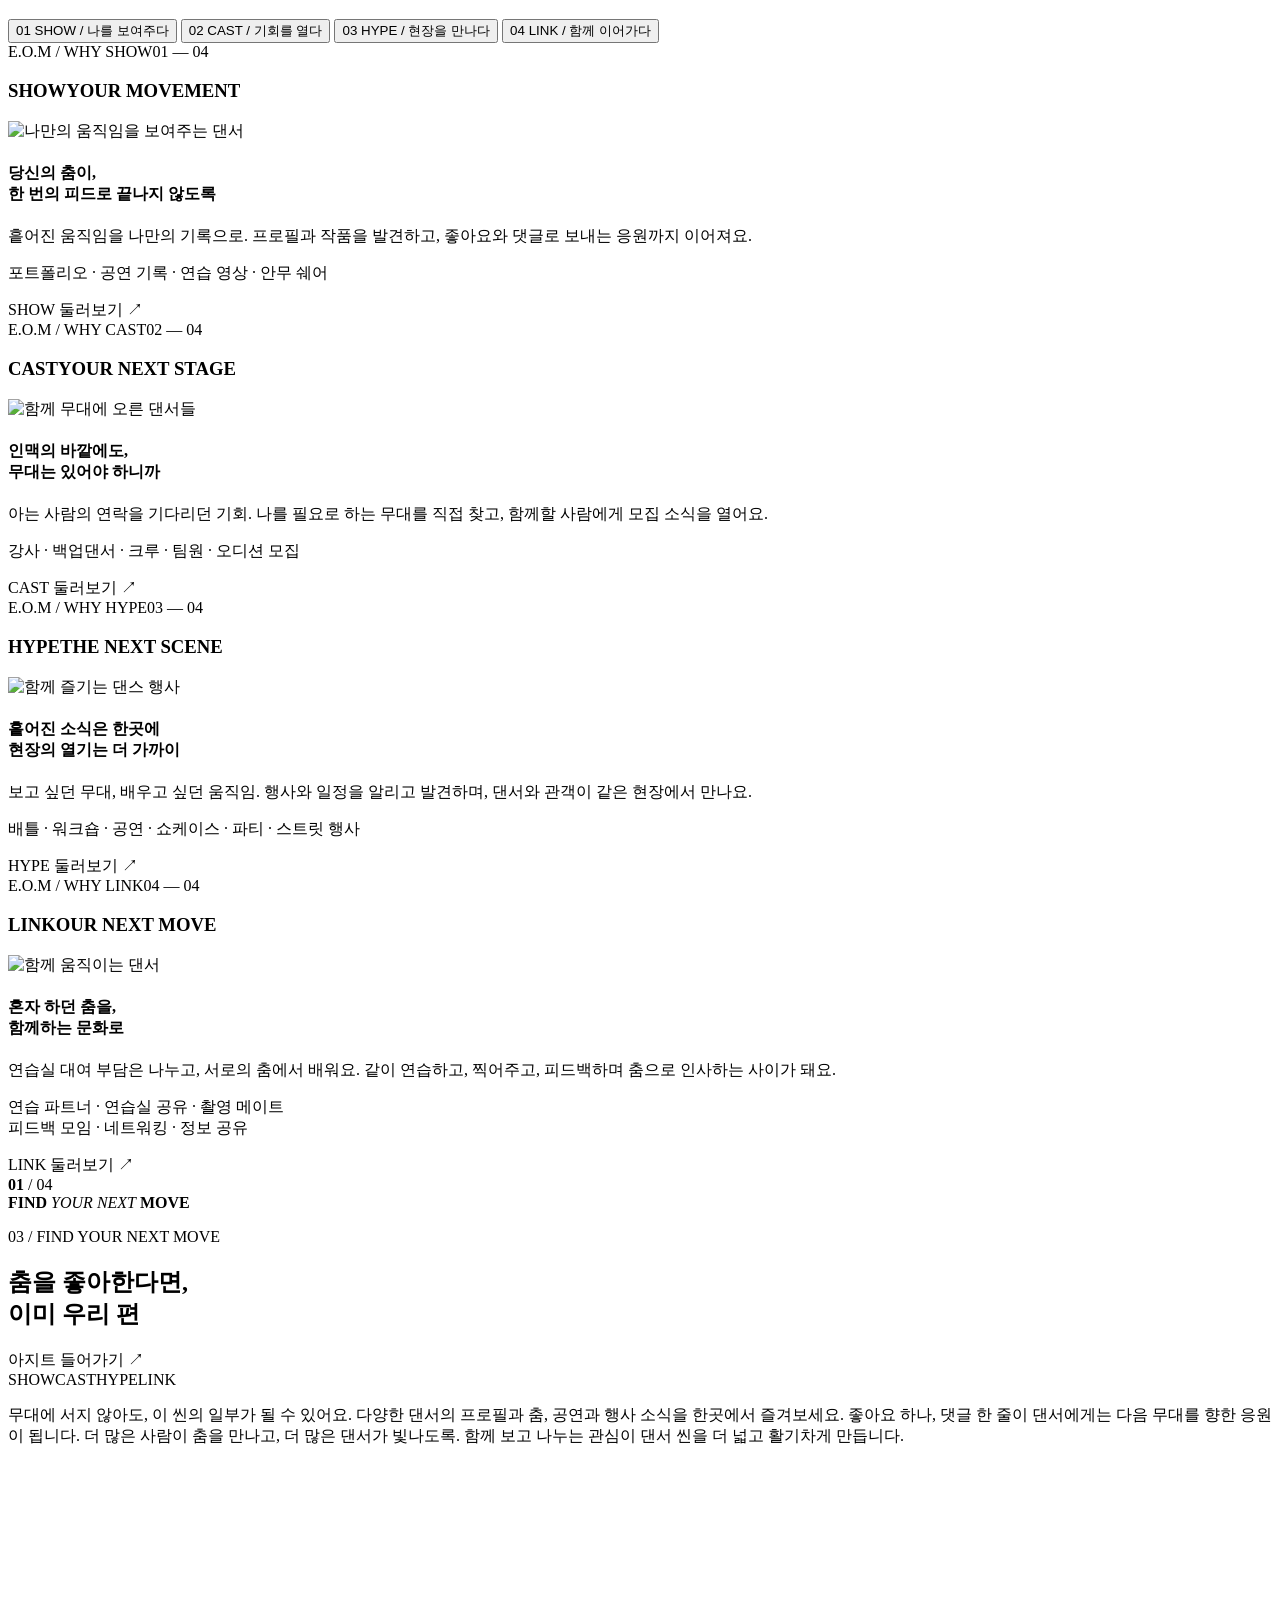
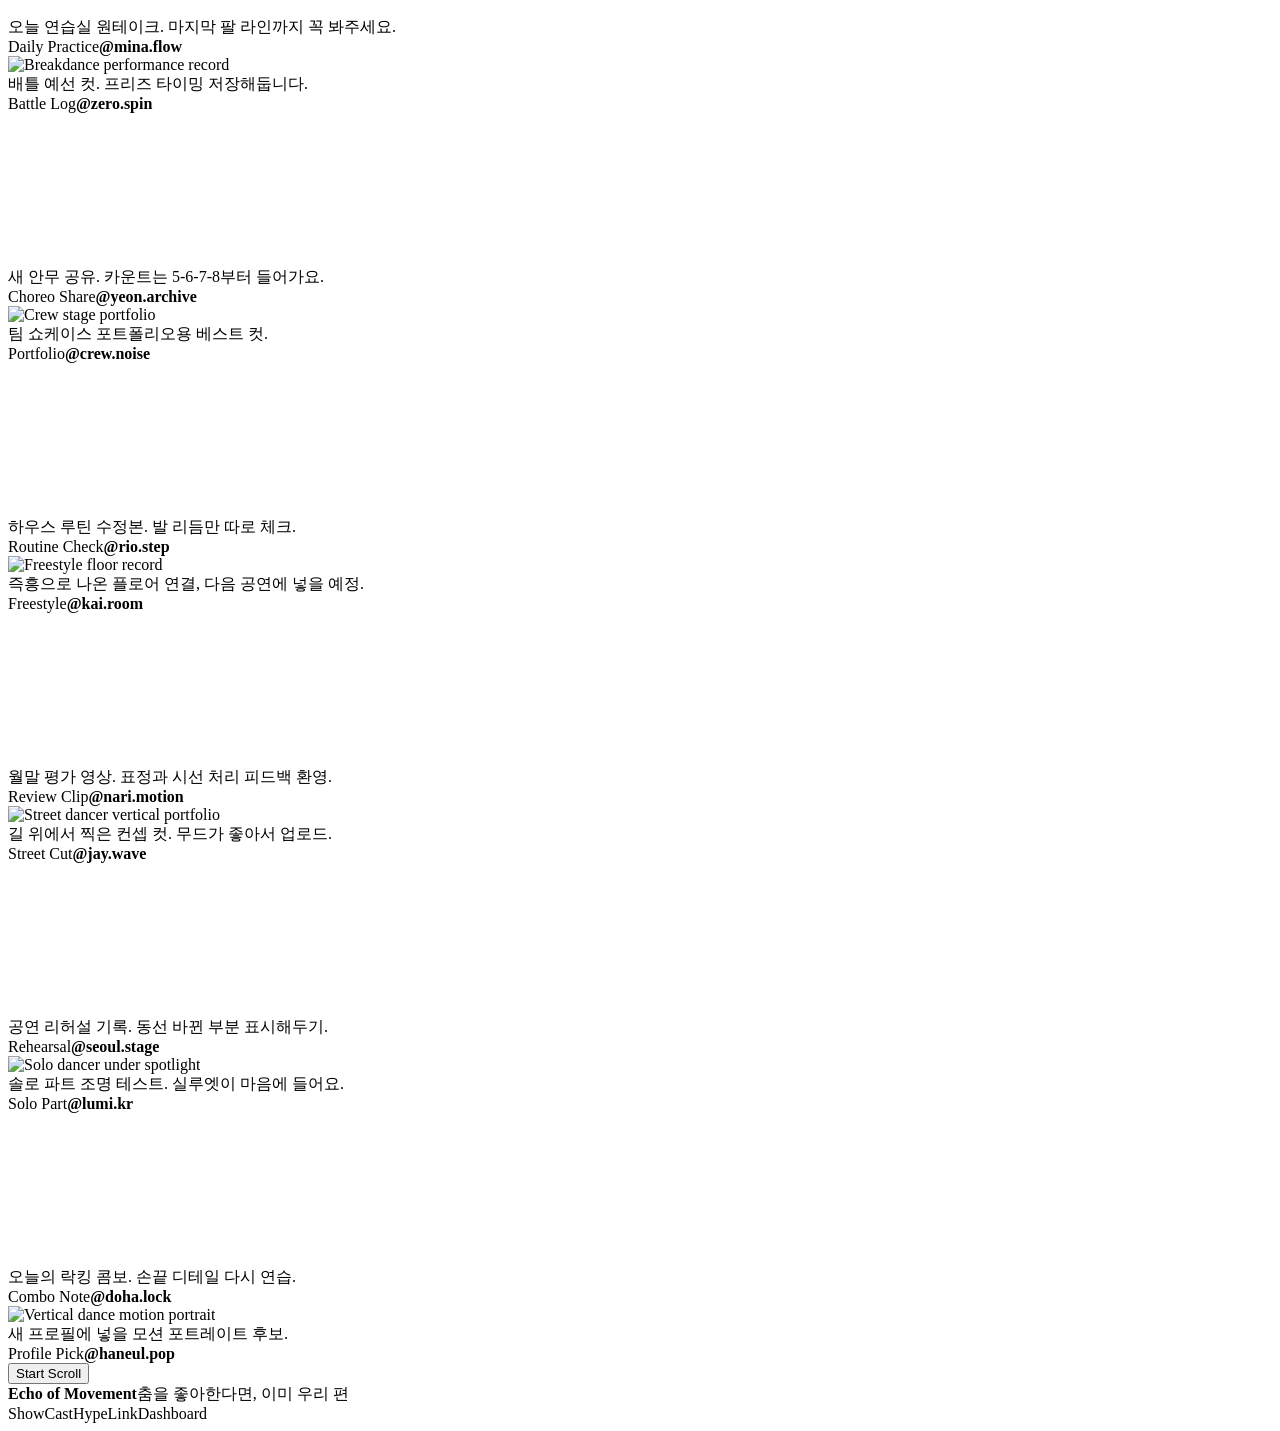
==== commit e0708336: "feat: 랜딩 스토리와 서비스 소개 섹션 구성" ====
--- a/src/main/resources/templates/index.html
+++ b/src/main/resources/templates/index.html
@@ -1,16 +1,24 @@
 <!doctype html>
-<html lang="ko" data-theme="dark" xmlns:th="http://www.thymeleaf.org" xmlns:sec="http://www.thymeleaf.org/extras/spring-security">
+<html lang="ko" class="motion-paused" data-theme="dark" xmlns:th="http://www.thymeleaf.org" xmlns:sec="http://www.thymeleaf.org/extras/spring-security">
 <head>
     <meta charset="utf-8">
     <meta name="viewport" content="width=device-width, initial-scale=1">
     <title>E.O.M | Echo of Movement</title>
+    <script>
+        if ('scrollRestoration' in history) history.scrollRestoration = 'manual';
+        if (performance.getEntriesByType('navigation')[0]?.type === 'reload' && location.hash) {
+            history.replaceState(null, '', location.pathname + location.search);
+        }
+        window.scrollTo({ top: 0, behavior: 'instant' });
+    </script>
     <link rel="preconnect" href="https://fonts.googleapis.com">
     <link rel="preconnect" href="https://fonts.gstatic.com" crossorigin>
     <link href="https://fonts.googleapis.com/css2?family=Inter:wght@400;600;700;800;900&family=Irish+Grover&family=Roboto:wght@700;900&family=Roboto+Mono:wght@400;700&display=swap" rel="stylesheet">
-    <link rel="stylesheet" th:href="@{/css/app.css}">
-    <link rel="stylesheet" th:href="@{/css/marketing.css}">
+    <link rel="stylesheet" th:href="@{/css/app.css(v='148559728b60')}">
+    <link rel="stylesheet" th:href="@{/css/marketing.css(v='9c0eecfc6916')}">
+    <link rel="stylesheet" th:href="@{/css/landing-story.css(v='8f139c51ca12')}">
 </head>
-<body class="marketing-page">
+<body class="marketing-page landing-story">
 <header class="marketing-header" data-marketing-header>
     <a class="marketing-logo" href="/" data-scroll-top>Echo of Movement</a>
     <nav class="marketing-nav" aria-label="Main navigation">
@@ -25,14 +33,48 @@
 </header>
 
 <main class="dynamic-index">
-    <section class="cinema-section hero-cinema" data-scene="hero">
+    <section class="opening" aria-labelledby="opening-title" data-opening>
+        <div class="opening-stage">
+            <p class="scene-kicker opening-kicker">E.O.M / A home for every dancer</p>
+            <div class="opening-spotlights" aria-hidden="true"><i></i><i></i></div>
+            <div class="opening-ribbon" aria-hidden="true"><span>ECHO OF MOVEMENT</span><span>ECHO OF MOVEMENT</span></div>
+            <div class="monitor-scene" data-monitor>
+                <div class="monitor-float"><div class="field-monitor">
+                    <div class="monitor-face monitor-front">
+                        <div class="monitor-brand">E.O.M <span>FIELD MONITOR / 01</span></div>
+                        <div class="monitor-screen">
+                            <video th:src="@{/assets/source/mp4/show4.mp4}" muted autoplay loop playsinline preload="metadata" th:poster="@{/assets/source/hype.jpg}"></video>
+                            <div class="monitor-frame"></div><span class="monitor-timecode">00:24:08:16</span><span class="monitor-spec">4K · 60 FPS · ISO 800</span><span class="monitor-rec">● REC</span><span class="monitor-live">LIVE / THE SCENE</span>
+                            <div class="monitor-meters"><i></i><i></i><i></i><i></i><i></i><i></i><i></i><i></i></div>
+                        </div>
+                        <div class="monitor-controls"><i></i><i></i><i></i><span>ECHO OF MOVEMENT</span><b></b></div>
+                    </div>
+                    <div class="monitor-face monitor-back"><strong>E.O.M</strong><span>BUILT FOR THE SCENE</span><div class="monitor-vents"></div></div>
+                    <div class="monitor-face monitor-left"><i></i><i></i><i></i></div>
+                    <div class="monitor-face monitor-right"><span>SDI<br>IN / OUT</span></div>
+                    <div class="monitor-face monitor-top"></div><div class="monitor-face monitor-bottom"></div>
+                    <div class="monitor-handle"><span class="handle-bar handle-grip"><i></i><i></i><i></i><i></i><i></i><i></i></span><span class="handle-bar handle-left"><i></i><i></i><i></i><i></i><i></i><i></i></span><span class="handle-bar handle-right"><i></i><i></i><i></i><i></i><i></i><i></i></span></div><div class="monitor-shoe"></div>
+                </div></div>
+                <button class="monitor-play" type="button" data-monitor-play aria-label="모니터 영상 재생"><span aria-hidden="true">▶</span><small>Click me</small></button>
+            </div>
+            <h1 id="opening-title">
+                <span class="intro-line" data-intro-line><span><b class="intro-dancer">Dancer</b><span class="intro-korean">를 <span class="intro-word">위한</span>,</span></span></span>
+                <span class="intro-line" data-intro-line><span><b class="intro-dancer">Dancer</b><span class="intro-korean">에 <span class="intro-word">의한</span>,</span></span></span>
+                <span class="intro-line" data-intro-line><span><b class="intro-dancer">Dancer</b><span class="intro-korean">들의 <span class="intro-word">아지트</span></span></span></span>
+            </h1>
+            <p class="opening-note">당신의 움직임이 기회가 되고,<br>우리의 연결이 새로운 씬이 되는 곳.</p>
+            <div class="intro-progress" aria-hidden="true"><span></span></div>
+        </div>
+    </section>
+    <section id="movement" class="cinema-section hero-cinema" data-scene="hero" aria-label="01 — Feel the movement">
+        <div class="chapter-marker">01 / FEEL THE MOVEMENT</div>
         <div class="hero-sticky-stage">
             <div class="hero-media-stack" aria-hidden="true">
-                <video class="hero-ribbon-video" th:src="@{/assets/source/mp4/herostart.mp4}" autoplay muted loop playsinline preload="metadata"></video>
+                <video class="hero-ribbon-video" th:src="@{/assets/source/mp4/herostart.mp4}" muted loop playsinline preload="none" th:poster="@{/assets/source/hero.jpg}"></video>
             </div>
 
             <div class="hero-reference-copy">
-                <h1 aria-label="Quote. We don't. Just move. We echo. Quote.">
+                <h2 aria-label="We don’t just move. We echo.">
                     <span class="hero-type-line hero-type-line-dont" data-hero-line>
                         <span style="--n:1">"</span><span class="hero-type-gap hero-type-gap-small" aria-hidden="true"></span><span style="--n:2">W</span><span style="--n:3">e</span><span class="hero-type-gap" aria-hidden="true"></span><span style="--n:4">D</span><span style="--n:5">o</span><span style="--n:6">n</span><span style="--n:7">'</span><span style="--n:8">t</span>
                     </span>
@@ -42,55 +84,118 @@
                     <span class="hero-type-line hero-type-line-echo" data-hero-line>
                         <span style="--n:17">W</span><span class="hero-letter-e" style="--n:18">e</span><span class="hero-type-gap" aria-hidden="true"></span><span style="--n:19">E</span><span style="--n:20">c</span><span style="--n:21">h</span><span style="--n:22">o</span><span class="hero-type-gap hero-type-gap-small" aria-hidden="true"></span><span style="--n:23">"</span>
                     </span>
-                </h1>
+                </h2>
             </div>
 
             <div class="hero-cube-stage" aria-label="E.O.M hero media cube">
                 <div class="media-cube hero-media-cube" data-hero-cube>
                     <div class="cube-face cube-front">
-                        <video th:src="@{/assets/source/mp4/herostart.mp4}" autoplay muted loop playsinline preload="metadata"></video>
+                        <video th:src="@{/assets/source/mp4/herostart.mp4}" muted loop playsinline preload="none" th:poster="@{/assets/source/hero.jpg}"></video>
                     </div>
                     <div class="cube-face cube-back">
-                        <video th:src="@{/assets/source/mp4/cube1.mp4}" autoplay muted loop playsinline preload="metadata"></video>
+                        <video th:src="@{/assets/source/mp4/cube1.mp4}" muted loop playsinline preload="none" th:poster="@{/assets/source/hero.jpg}"></video>
                     </div>
                     <div class="cube-face cube-right">
                         <img th:src="@{/assets/source/hype.jpg}" alt="Dance hype still">
                     </div>
                     <div class="cube-face cube-left">
-                        <video th:src="@{/assets/source/mp4/cube3.mp4}" autoplay muted loop playsinline preload="metadata"></video>
+                        <video th:src="@{/assets/source/mp4/cube3.mp4}" muted loop playsinline preload="none" th:poster="@{/assets/source/hero.jpg}"></video>
                     </div>
                     <div class="cube-face cube-top">
                         <img th:src="@{/assets/source/hero.jpg}" alt="Dance hero still">
                     </div>
                     <div class="cube-face cube-bottom">
-                        <video th:src="@{/assets/source/mp4/cube2.mp4}" autoplay muted loop playsinline preload="metadata"></video>
-                    </div>
-                </div>
-            </div>
-
-        </div>
-    </section>
-
-    <section id="show" class="cinema-section show-cinema" data-scene="show">
+                        <video th:src="@{/assets/source/mp4/cube2.mp4}" muted loop playsinline preload="none" th:poster="@{/assets/source/hero.jpg}"></video>
+                    </div>
+                </div>
+            </div>
+
+        </div>
+    </section>
+
+    <section id="why" class="why-orbit" aria-labelledby="why-title" data-orbit>
+        <div class="orbit-stage">
+            <p class="scene-kicker orbit-kicker">02 / WHY WE MOVE TOGETHER</p>
+            <h2 id="why-title" class="orbit-title" aria-label="Move together"><span>MOVE</span><span class="outline">TOGETHER</span></h2>
+            <p class="orbit-caption">기회는 더 넓게<br>부담은 더 가볍게<br><strong>춤은 더 가까이</strong></p>
+            <div class="orbit-guide" aria-label="서비스를 만든 네 가지 이유">
+                <span class="orbit-guide-line" aria-hidden="true"></span>
+                <button type="button" data-orbit-step="0"><span>01</span> SHOW / 나를 보여주다</button>
+                <button type="button" data-orbit-step="1"><span>02</span> CAST / 기회를 열다</button>
+                <button type="button" data-orbit-step="2"><span>03</span> HYPE / 현장을 만나다</button>
+                <button type="button" data-orbit-step="3"><span>04</span> LINK / 함께 이어가다</button>
+            </div>
+            <div class="orbit-deck">
+                <article id="show" class="orbit-card" data-orbit-card>
+                    <div class="orbit-card-top"><span>E.O.M / WHY SHOW</span><span>01 — 04</span></div>
+                    <h3>SHOW<span>YOUR MOVEMENT</span></h3>
+                    <img th:src="@{/assets/source/show.png}" alt="나만의 움직임을 보여주는 댄서" loading="lazy">
+                    <h4>당신의 춤이,<br>한 번의 피드로 끝나지 않도록</h4>
+                    <p><span class="copy-phrase">흩어진 움직임을 나만의 기록으로.</span> <span class="copy-phrase">프로필과 작품을 발견하고,</span> <span class="copy-phrase">좋아요와 댓글로 보내는</span> <span class="copy-phrase">응원까지 이어져요.</span></p>
+                    <p class="orbit-uses">포트폴리오 · 공연 기록 · 연습 영상 · 안무 쉐어</p>
+                    <a th:href="@{/boards/SHOW}">SHOW 둘러보기 <span aria-hidden="true">↗</span></a>
+                </article>
+                <article id="cast" class="orbit-card" data-orbit-card>
+                    <div class="orbit-card-top"><span>E.O.M / WHY CAST</span><span>02 — 04</span></div>
+                    <h3>CAST<span>YOUR NEXT STAGE</span></h3>
+                    <img th:src="@{/assets/source/ben-iwara-XoZ3P4Vl0LY-unsplash.jpg}" alt="함께 무대에 오른 댄서들" loading="lazy">
+                    <h4>인맥의 바깥에도,<br>무대는 있어야 하니까</h4>
+                    <p><span class="copy-phrase">아는 사람의 연락을 기다리던 기회.</span> <span class="copy-phrase">나를 필요로 하는 무대를 직접 찾고,</span> <span class="copy-phrase">함께할 사람에게</span> <span class="copy-phrase">모집 소식을 열어요.</span></p>
+                    <p class="orbit-uses">강사 · 백업댄서 · 크루 · 팀원 · 오디션 모집</p>
+                    <a th:href="@{/boards/CAST}">CAST 둘러보기 <span aria-hidden="true">↗</span></a>
+                </article>
+                <article id="hype" class="orbit-card" data-orbit-card>
+                    <div class="orbit-card-top"><span>E.O.M / WHY HYPE</span><span>03 — 04</span></div>
+                    <h3>HYPE<span>THE NEXT SCENE</span></h3>
+                    <img th:src="@{/assets/source/hype.jpg}" alt="함께 즐기는 댄스 행사" loading="lazy">
+                    <h4>흩어진 소식은 한곳에<br>현장의 열기는 더 가까이</h4>
+                    <p><span class="copy-phrase">보고 싶던 무대,</span> <span class="copy-phrase">배우고 싶던 움직임.</span> <span class="copy-phrase">행사와 일정을 알리고 발견하며,</span> <span class="copy-phrase">댄서와 관객이</span> <span class="copy-phrase">같은 현장에서 만나요.</span></p>
+                    <p class="orbit-uses">배틀 · 워크숍 · 공연 · 쇼케이스 · 파티 · 스트릿 행사</p>
+                    <a th:href="@{/boards/HYPE}">HYPE 둘러보기 <span aria-hidden="true">↗</span></a>
+                </article>
+                <article id="link" class="orbit-card" data-orbit-card>
+                    <div class="orbit-card-top"><span>E.O.M / WHY LINK</span><span>04 — 04</span></div>
+                    <h3>LINK<span>OUR NEXT MOVE</span></h3>
+                    <img th:src="@{/assets/source/samuel-regan-asante-jRM3E-MG9sg-unsplash.jpg}" alt="함께 움직이는 댄서" loading="lazy">
+                    <h4>혼자 하던 춤을,<br>함께하는 문화로</h4>
+                    <p><span class="copy-phrase">연습실 대여 부담은 나누고,</span> <span class="copy-phrase">서로의 춤에서 배워요.</span> <span class="copy-phrase">같이 연습하고, 찍어주고,</span> <span class="copy-phrase">피드백하며 춤으로</span> <span class="copy-phrase">인사하는 사이가 돼요.</span></p>
+                    <p class="orbit-uses">연습 파트너 · 연습실 공유 · 촬영 메이트<br>피드백 모임 · 네트워킹 · 정보 공유</p>
+                    <a th:href="@{/boards/LINK}">LINK 둘러보기 <span aria-hidden="true">↗</span></a>
+                </article>
+            </div>
+            <span class="orbit-counter" aria-hidden="true"><b data-orbit-count>01</b> / 04</span>
+        </div>
+    </section>
+
+<div id="features" class="closing-section">
+    <section id="next-move" class="cinema-section show-cinema" data-scene="show">
         <div class="show-sticky-stage">
             <div class="show-title-stack" data-show-title aria-hidden="true">
-                <span><strong>SHOW</strong> <em class="show-title-fade">YOUR</em></span>
-                <span><em class="show-title-fade">MOVE</em><b class="show-title-fade">MENT</b></span>
+                <span><strong>FIND</strong> <em class="show-title-fade">YOUR</em></span>
+                <span><em class="show-title-fade">NEXT</em> <b class="show-title-fade">MOVE</b></span>
             </div>
 
             <div class="show-message">
-                <p class="scene-kicker">Show your movement</p>
-                <h2>무대 밖의 춤까지, 나를 보여주는 기록.</h2>
+                <div class="closing-heading">
+                <p class="scene-kicker">03 / FIND YOUR NEXT MOVE</p>
+                <h2>춤을 좋아한다면,<br>이미 우리 편</h2>
+                <div class="closing-actions"><a class="closing-enter" th:href="@{/dashboard}">아지트 들어가기 ↗</a><nav aria-label="서비스 바로가기"><a th:href="@{/boards/SHOW}">SHOW</a><a th:href="@{/boards/CAST}">CAST</a><a th:href="@{/boards/HYPE}">HYPE</a><a th:href="@{/boards/LINK}">LINK</a></nav></div>
+                </div>
+                <div class="closing-description">
                 <p>
-                    포트폴리오, 공연 기록, 수업 영상, 연습 영상 등을 남기고 내 움직임의 흐름을
-                    하나의 피드로 펼쳐보세요.
+                    <span class="closing-sentence">무대에 서지 않아도, 이 씬의 일부가 될 수 있어요.</span>
+                    <span class="closing-sentence"><span class="copy-phrase">다양한 댄서의 프로필과 춤,</span> <span class="copy-phrase">공연과 행사 소식을</span> <span class="copy-phrase">한곳에서 즐겨보세요.</span></span>
+                    <span class="closing-sentence"><span class="copy-phrase">좋아요 하나, 댓글 한 줄이</span> <span class="copy-phrase">댄서에게는 다음 무대를 향한</span> <span class="copy-phrase">응원이 됩니다.</span></span>
+                    <span class="closing-sentence"><span class="copy-phrase">더 많은 사람이 춤을 만나고,</span> <span class="copy-phrase">더 많은 댄서가 빛나도록.</span></span>
+                    <span class="closing-sentence"><span class="copy-phrase">함께 보고 나누는 관심이</span> <span class="copy-phrase">댄서 씬을 더 넓고</span> <span class="copy-phrase">활기차게 만듭니다.</span></span>
                 </p>
-            </div>
-
-            <div class="show-rail-viewport">
+                </div>
+            </div>
+
+            <div class="show-rail-viewport" tabindex="0" role="region" aria-label="댄서 콘텐츠 예시">
                 <div class="show-reel-rail" data-show-rail>
                     <article class="show-reel-card show-reel-card-video" style="--i:0">
-                        <video th:src="@{/assets/source/mp4/show1.mp4}" autoplay muted loop playsinline preload="metadata"></video>
+                        <video th:src="@{/assets/source/mp4/show1.mp4}" muted loop playsinline preload="none" th:poster="@{/assets/source/hero.jpg}"></video>
                         <div class="show-caption">오늘 연습실 원테이크. 마지막 팔 라인까지 꼭 봐주세요.</div>
                         <div class="show-meta"><span>Daily Practice</span><strong>@mina.flow</strong></div>
                     </article>
@@ -100,7 +205,7 @@
                         <div class="show-meta"><span>Battle Log</span><strong>@zero.spin</strong></div>
                     </article>
                     <article class="show-reel-card show-reel-card-video" style="--i:2">
-                        <video th:src="@{/assets/source/mp4/show2.mp4}" autoplay muted loop playsinline preload="metadata"></video>
+                        <video th:src="@{/assets/source/mp4/show2.mp4}" muted loop playsinline preload="none" th:poster="@{/assets/source/hero.jpg}"></video>
                         <div class="show-caption">새 안무 공유. 카운트는 5-6-7-8부터 들어가요.</div>
                         <div class="show-meta"><span>Choreo Share</span><strong>@yeon.archive</strong></div>
                     </article>
@@ -110,7 +215,7 @@
                         <div class="show-meta"><span>Portfolio</span><strong>@crew.noise</strong></div>
                     </article>
                     <article class="show-reel-card show-reel-card-video" style="--i:4">
-                        <video th:src="@{/assets/source/mp4/show3.mp4}" autoplay muted loop playsinline preload="metadata"></video>
+                        <video th:src="@{/assets/source/mp4/show3.mp4}" muted loop playsinline preload="none" th:poster="@{/assets/source/hero.jpg}"></video>
                         <div class="show-caption">하우스 루틴 수정본. 발 리듬만 따로 체크.</div>
                         <div class="show-meta"><span>Routine Check</span><strong>@rio.step</strong></div>
                     </article>
@@ -120,7 +225,7 @@
                         <div class="show-meta"><span>Freestyle</span><strong>@kai.room</strong></div>
                     </article>
                     <article class="show-reel-card show-reel-card-video" style="--i:6">
-                        <video th:src="@{/assets/source/mp4/show4.mp4}" autoplay muted loop playsinline preload="metadata"></video>
+                        <video th:src="@{/assets/source/mp4/show4.mp4}" muted loop playsinline preload="none" th:poster="@{/assets/source/hero.jpg}"></video>
                         <div class="show-caption">월말 평가 영상. 표정과 시선 처리 피드백 환영.</div>
                         <div class="show-meta"><span>Review Clip</span><strong>@nari.motion</strong></div>
                     </article>
@@ -130,7 +235,7 @@
                         <div class="show-meta"><span>Street Cut</span><strong>@jay.wave</strong></div>
                     </article>
                     <article class="show-reel-card show-reel-card-video" style="--i:8">
-                        <video th:src="@{/assets/source/mp4/show5.mp4}" autoplay muted loop playsinline preload="metadata"></video>
+                        <video th:src="@{/assets/source/mp4/show5.mp4}" muted loop playsinline preload="none" th:poster="@{/assets/source/hero.jpg}"></video>
                         <div class="show-caption">공연 리허설 기록. 동선 바뀐 부분 표시해두기.</div>
                         <div class="show-meta"><span>Rehearsal</span><strong>@seoul.stage</strong></div>
                     </article>
@@ -140,7 +245,7 @@
                         <div class="show-meta"><span>Solo Part</span><strong>@lumi.kr</strong></div>
                     </article>
                     <article class="show-reel-card show-reel-card-video" style="--i:10">
-                        <video th:src="@{/assets/source/mp4/show6.mp4}" autoplay muted loop playsinline preload="metadata"></video>
+                        <video th:src="@{/assets/source/mp4/show6.mp4}" muted loop playsinline preload="none" th:poster="@{/assets/source/hero.jpg}"></video>
                         <div class="show-caption">오늘의 락킹 콤보. 손끝 디테일 다시 연습.</div>
                         <div class="show-meta"><span>Combo Note</span><strong>@doha.lock</strong></div>
                     </article>
@@ -154,144 +259,15 @@
         </div>
     </section>
 
-    <section id="cast" class="cinema-section card-cinema" data-scene="cards">
-        <div class="scene-copy cards-copy">
-            <p class="scene-kicker">From board to floor</p>
-            <h2>Posts fly in like casting calls.</h2>
-            <p>
-                Fresh posts from Show, Cast, Hype, and Link are staged as motion cards.
-                They can become reels later; today they use the assets already in the project.
-            </p>
-        </div>
-
-        <div class="board-card-field">
-            <a class="board-motion-card board-motion-card-data"
-               th:each="post, iter : ${indexPosts}"
-               th:if="${iter.index < 8}"
-               th:href="@{'/posts/' + ${post.id}}"
-               th:style="'--i:' + ${iter.index}">
-                <img th:src="${post.thumbnailUrl != null and !#strings.isEmpty(post.thumbnailUrl) ? post.thumbnailUrl : '/assets/source/background.jpg'}" th:alt="${post.title}">
-                <span th:text="${post.boardType}">SHOW</span>
-                <strong th:text="${post.title}">Board title</strong>
-                <small th:text="${post.author.displayName}">Dancer</small>
-            </a>
-
-            <th:block th:if="${#lists.isEmpty(indexPosts)}">
-                <a class="board-motion-card" th:href="@{/boards/SHOW}" style="--i:0">
-                    <img th:src="@{/assets/source/show.png}" alt="Show card">
-                    <span>SHOW</span>
-                    <strong>Build your profile</strong>
-                    <small>E.O.M Archive</small>
-                </a>
-                <a class="board-motion-card" th:href="@{/boards/CAST}" style="--i:1">
-                    <img th:src="@{/assets/source/cast1.jpg}" alt="Cast card">
-                    <span>CAST</span>
-                    <strong>Find the next stage</strong>
-                    <small>Open Floor</small>
-                </a>
-                <a class="board-motion-card" th:href="@{/boards/HYPE}" style="--i:2">
-                    <img th:src="@{/assets/source/hype.jpg}" alt="Hype card">
-                    <span>HYPE</span>
-                    <strong>Battle logs and events</strong>
-                    <small>Seoul Jam</small>
-                </a>
-                <a class="board-motion-card" th:href="@{/boards/LINK}" style="--i:3">
-                    <img th:src="@{/assets/source/link.png}" alt="Link card">
-                    <span>LINK</span>
-                    <strong>Practice together</strong>
-                    <small>Session Room</small>
-                </a>
-            </th:block>
-        </div>
-    </section>
-
-    <section class="typo-cinema" data-scene="typo" aria-label="E.O.M manifesto">
-        <div class="typo-track">
-            <span>SHOW THE MOVE</span>
-            <span>CAST THE CREW</span>
-            <span>DROP THE HYPE</span>
-            <span>LINK THE SCENE</span>
-        </div>
-        <p>
-            Instagram made the scene visible. E.O.M brings the scene home:
-            profiles, castings, battles, practice links, and records in one place.
-        </p>
-    </section>
-
-    <section id="hype" class="reels-cinema" data-scene="reels">
-        <div class="reels-head">
-            <p class="scene-kicker">Reels, photos, activity records</p>
-            <h2>Scroll sideways through the community.</h2>
-            <a sec:authorize="!isAuthenticated()" class="pill-action" th:href="@{/login}">HYPE</a>
-            <a sec:authorize="isAuthenticated()" class="pill-action" th:href="@{/boards/HYPE}">HYPE</a>
-        </div>
-
-        <div class="reel-rail-viewport">
-            <div class="reel-rail" data-reel-rail>
-                <a class="reel-card"
-                   th:each="post : ${indexPosts}"
-                   th:href="@{'/posts/' + ${post.id}}">
-                    <img th:src="${post.thumbnailUrl != null and !#strings.isEmpty(post.thumbnailUrl) ? post.thumbnailUrl : '/assets/source/hero.jpg'}" th:alt="${post.title}">
-                    <div>
-                        <span th:text="${post.boardType}">SHOW</span>
-                        <strong th:text="${post.title}">Movement log</strong>
-                        <small th:text="${post.likeCount + ' likes / ' + post.viewCount + ' views'}">0 likes</small>
-                    </div>
-                </a>
-
-                <th:block th:if="${#lists.isEmpty(indexPosts)}">
-                    <a class="reel-card" th:href="@{/boards/SHOW}">
-                        <img th:src="@{/assets/source/maick-maciel-anpdtW_Xg5c-unsplash.jpg}" alt="Dance reel">
-                        <div><span>SHOW</span><strong>Fisheye profile cut</strong><small>Demo reel</small></div>
-                    </a>
-                    <a class="reel-card" th:href="@{/boards/CAST}">
-                        <img th:src="@{/assets/source/cast2.jpg}" alt="Cast reel">
-                        <div><span>CAST</span><strong>Open crew casting</strong><small>Demo reel</small></div>
-                    </a>
-                    <a class="reel-card" th:href="@{/boards/HYPE}">
-                        <img th:src="@{/assets/source/sergio-kian-BB48dwtKHBk-unsplash.jpg}" alt="Hype reel">
-                        <div><span>HYPE</span><strong>Battle night recap</strong><small>Demo reel</small></div>
-                    </a>
-                    <a class="reel-card" th:href="@{/boards/LINK}">
-                        <img th:src="@{/assets/source/samuel-regan-asante-jRM3E-MG9sg-unsplash.jpg}" alt="Link reel">
-                        <div><span>LINK</span><strong>Practice session link</strong><small>Demo reel</small></div>
-                    </a>
-                </th:block>
-            </div>
-        </div>
-    </section>
-
-    <section id="link" class="final-cinema" data-scene="final">
-        <img class="final-bg" th:src="@{/assets/source/background.jpg}" alt="">
-        <div class="final-panel">
-            <p class="scene-kicker">Echo of Movement</p>
-            <h2>Bring the dance community from scattered feeds into one stage.</h2>
-            <div class="final-actions">
-                <a sec:authorize="!isAuthenticated()" class="pill-action" th:href="@{/login}">START</a>
-                <a sec:authorize="isAuthenticated()" class="pill-action" th:href="@{/posts/new}">POST</a>
-                <a class="ghost-action" th:href="@{/dashboard}">EXPLORE</a>
-            </div>
-        </div>
-    </section>
+</div>
 </main>
-
-<div class="scroll-status" data-scroll-status>Start Scroll</div>
-
+<button type="button" class="scroll-status" data-scroll-status aria-label="다음 화면으로 스크롤">Start Scroll</button>
 <footer class="marketing-footer">
-    <div>
-        <strong>Echo of Movement</strong>
-        <span>We don't just move. We echo.</span>
-    </div>
-    <nav aria-label="Footer navigation">
-        <a th:href="@{/boards/SHOW}">Show</a>
-        <a th:href="@{/boards/CAST}">Cast</a>
-        <a th:href="@{/boards/HYPE}">Hype</a>
-        <a th:href="@{/boards/LINK}">Link</a>
-        <a th:href="@{/dashboard}">Dashboard</a>
-    </nav>
+    <div><strong>Echo of Movement</strong><span>춤을 좋아한다면, 이미 우리 편</span></div>
+    <nav aria-label="Footer navigation"><a th:href="@{/boards/SHOW}">Show</a><a th:href="@{/boards/CAST}">Cast</a><a th:href="@{/boards/HYPE}">Hype</a><a th:href="@{/boards/LINK}">Link</a><a th:href="@{/dashboard}">Dashboard</a></nav>
 </footer>
-
-<script th:src="@{/js/theme.js}"></script>
-<script th:src="@{/js/marketing.js}"></script>
+<script th:src="@{/js/theme.js(v='8bbc72fdf834')}"></script>
+<script th:src="@{/js/marketing.js(v='4d7595db4c95')}"></script>
+<script th:src="@{/js/landing-story.js(v='152ced654efd')}"></script>
 </body>
-</html>
+</html>
